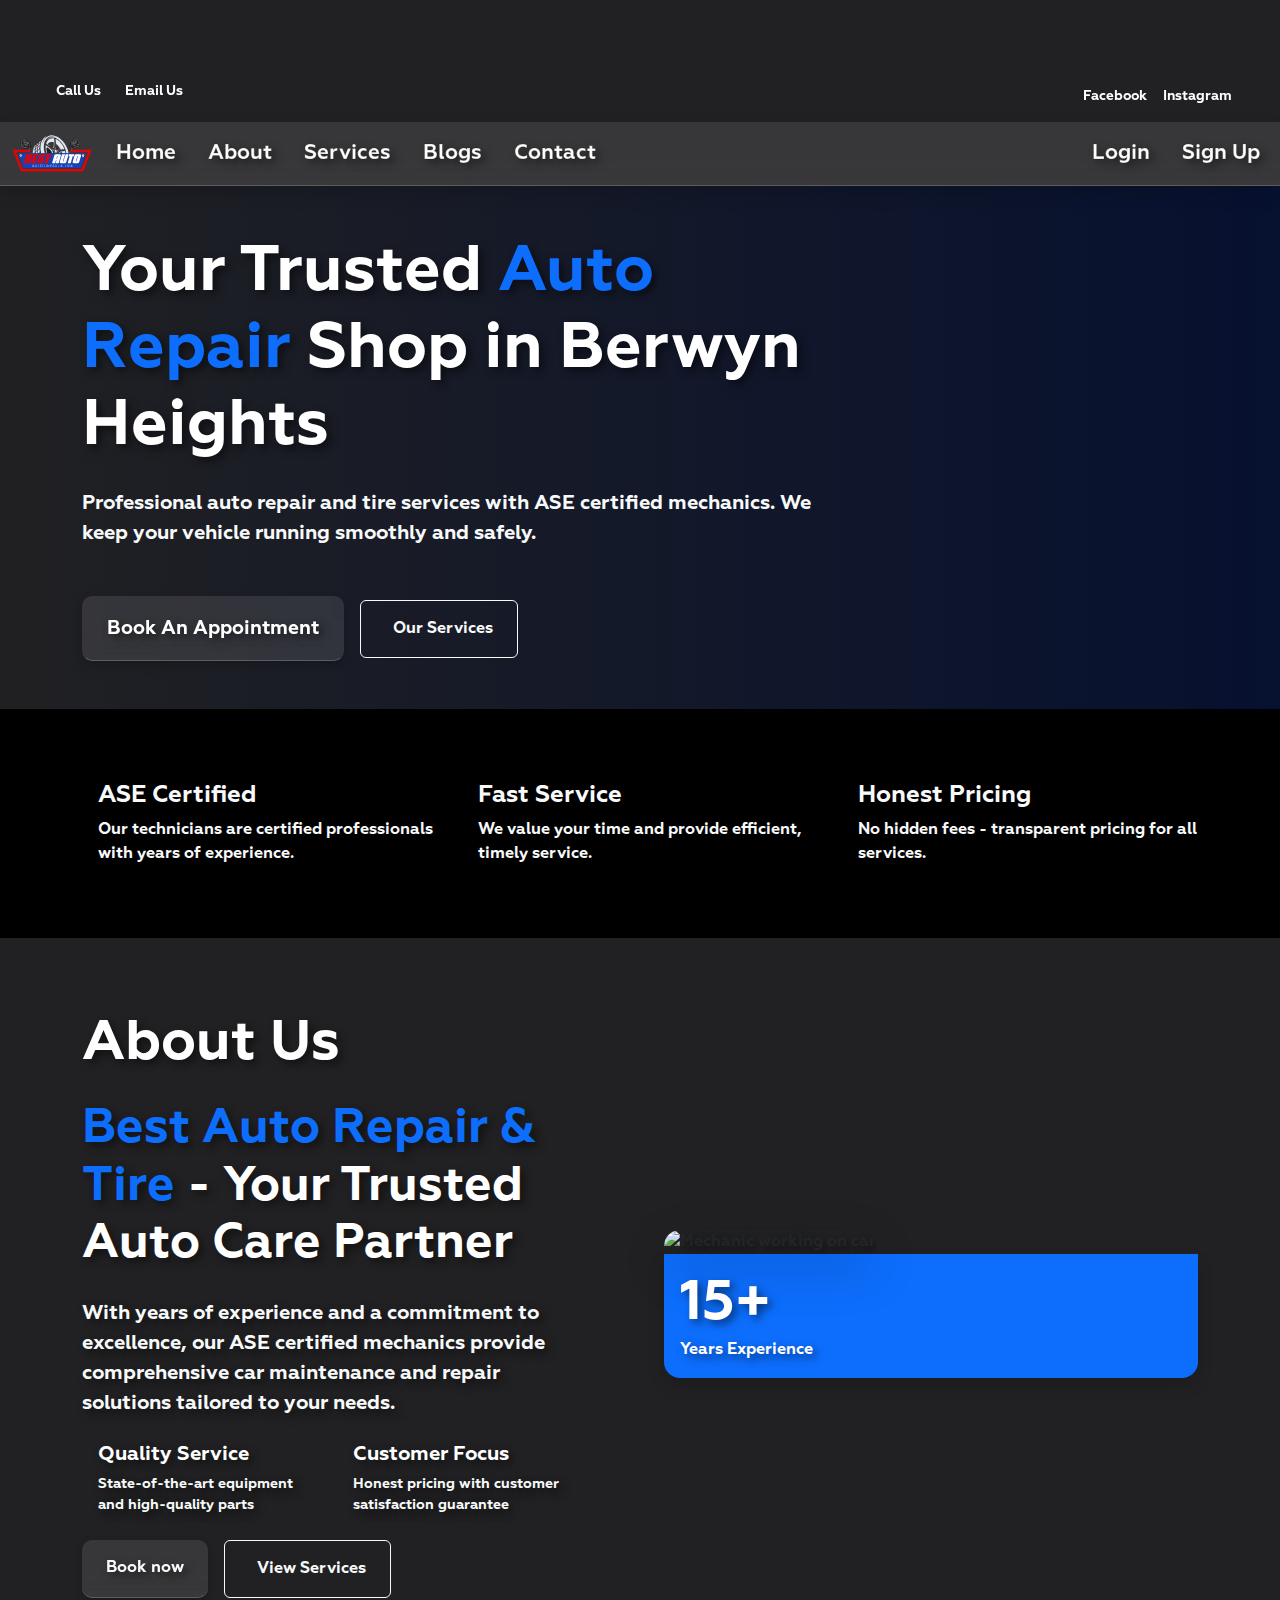
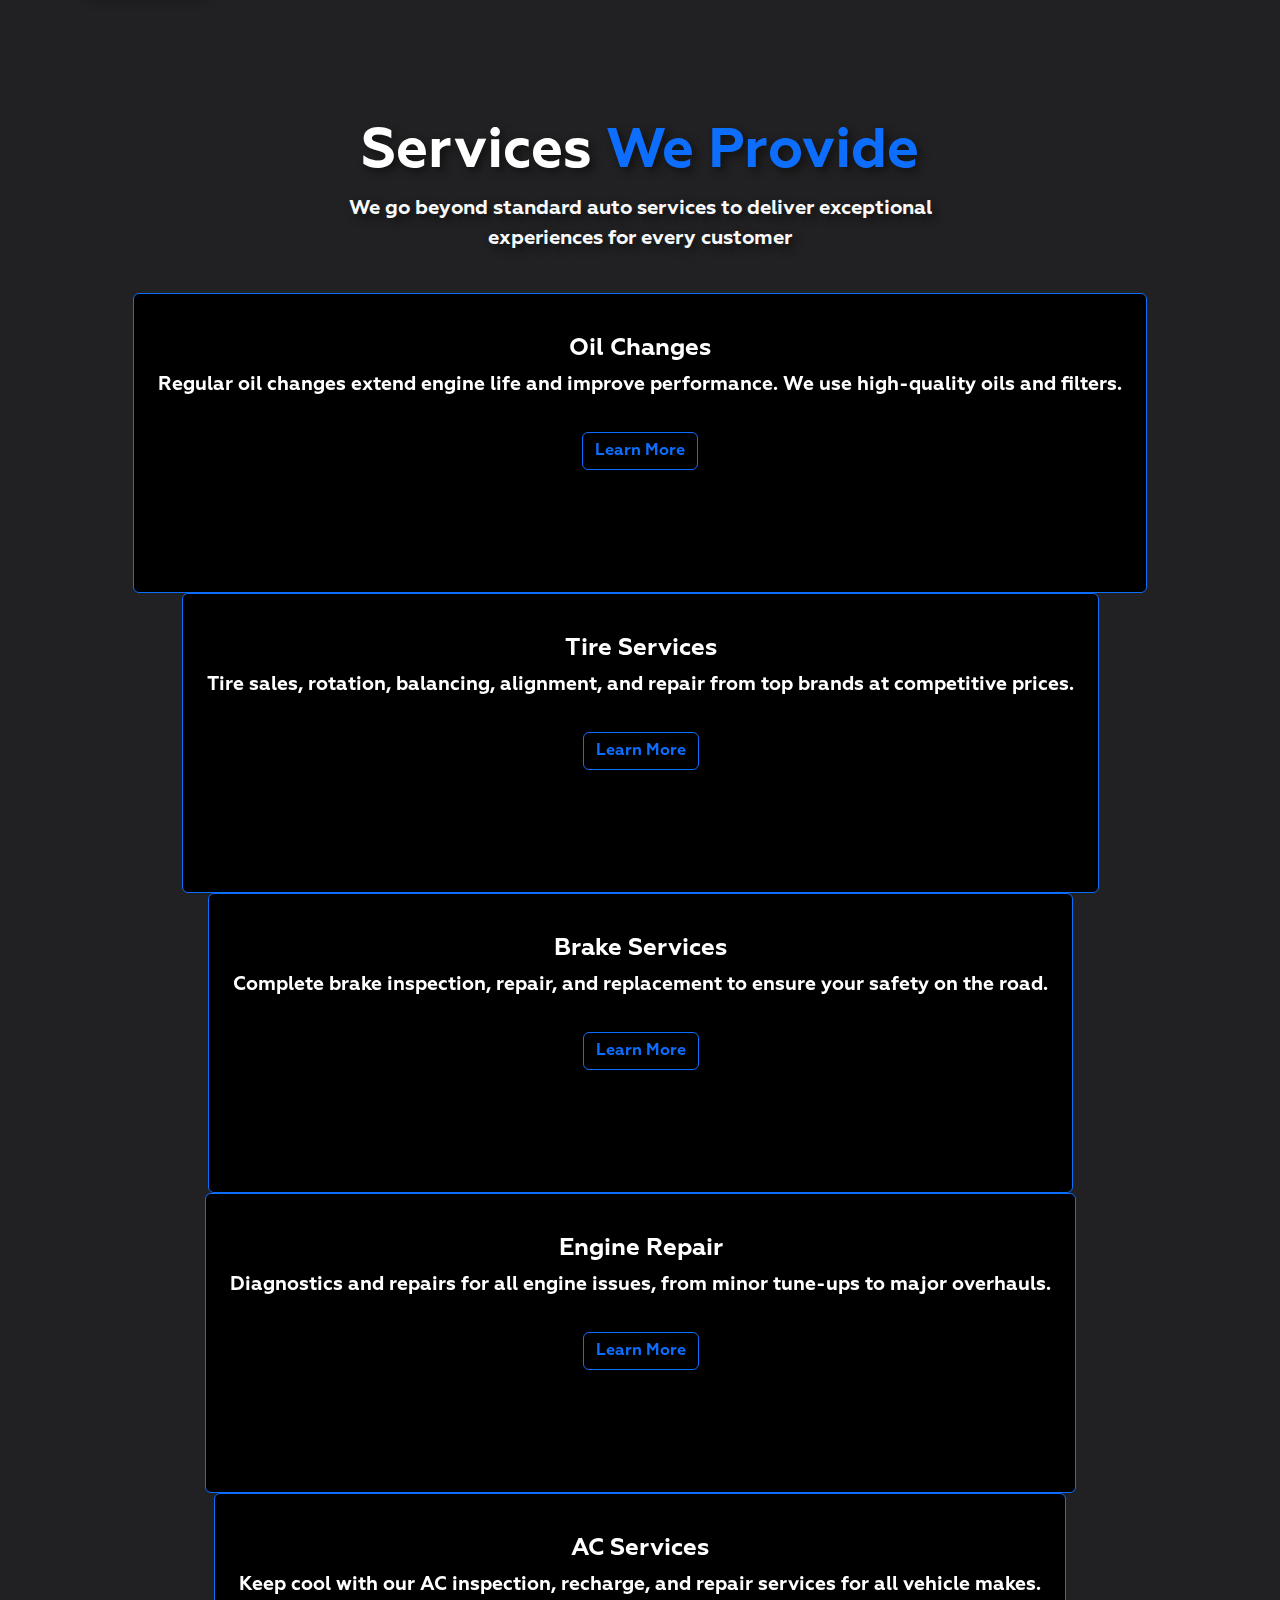
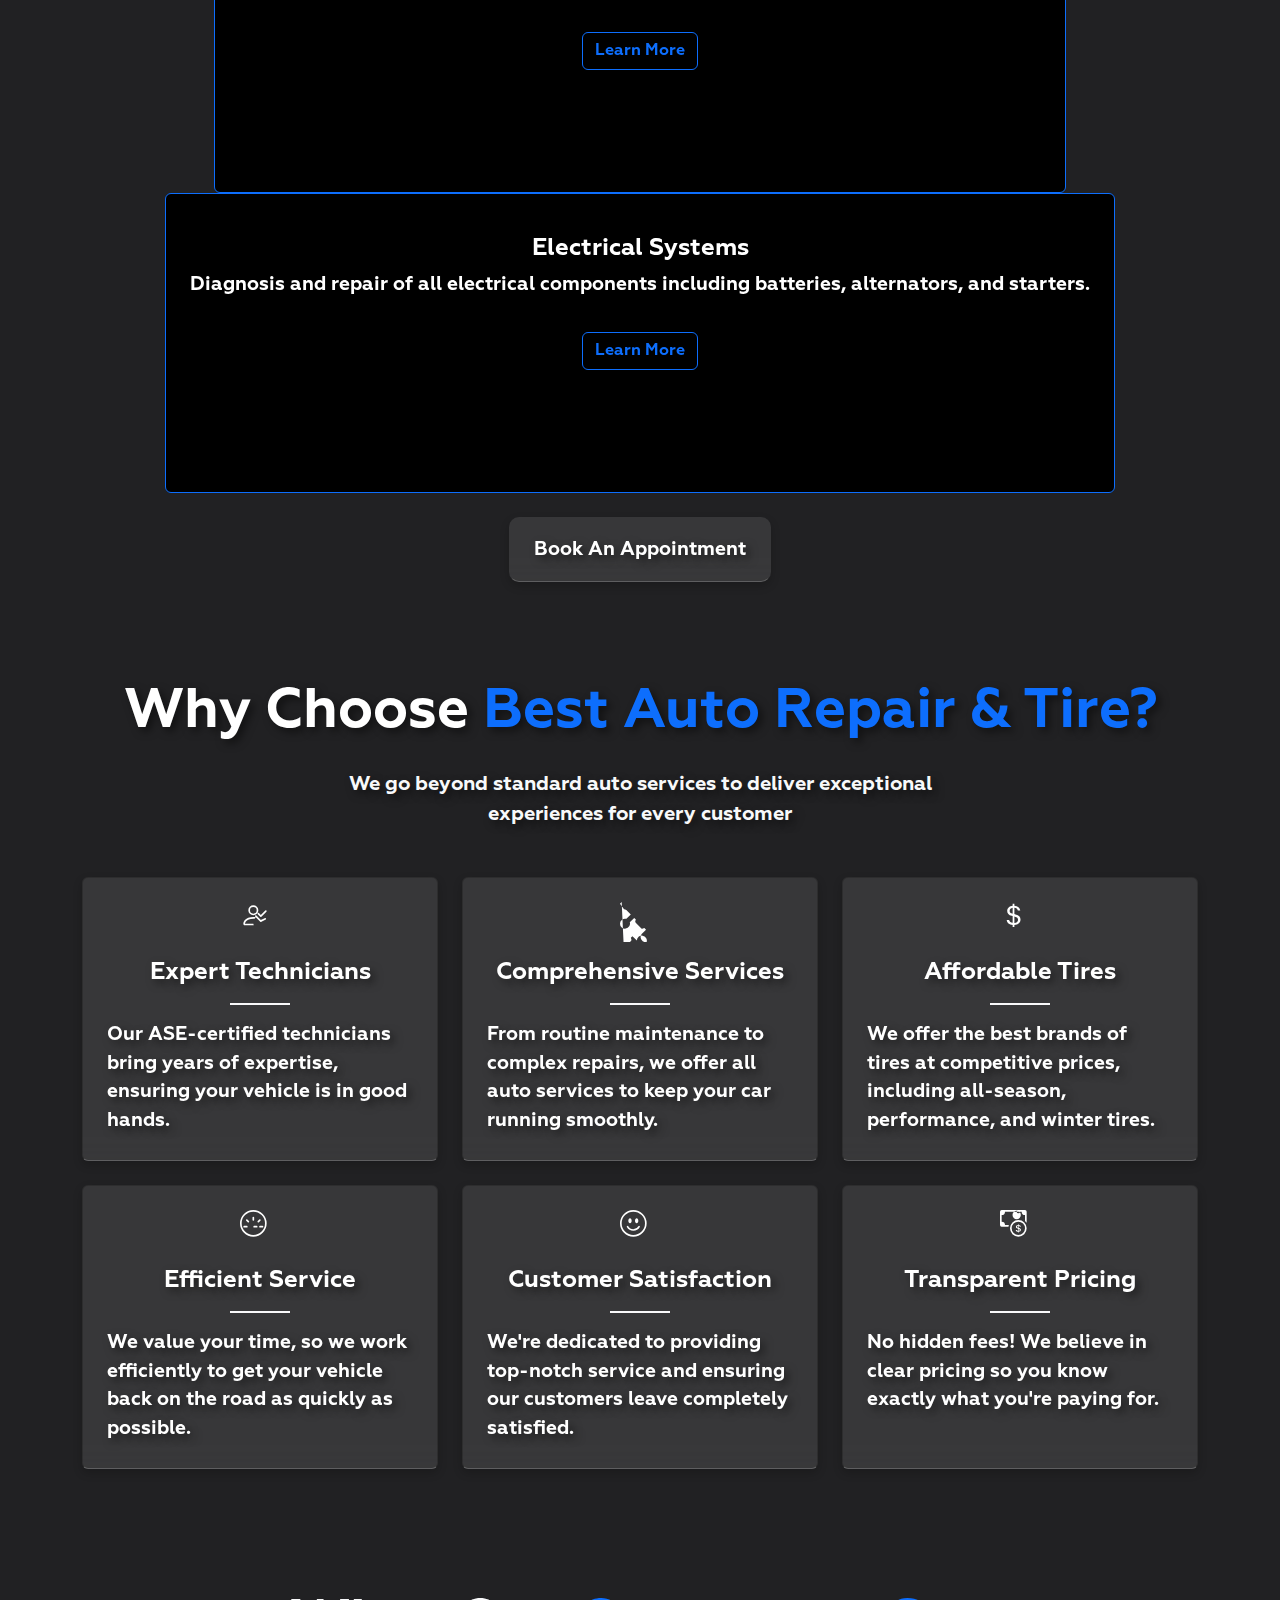
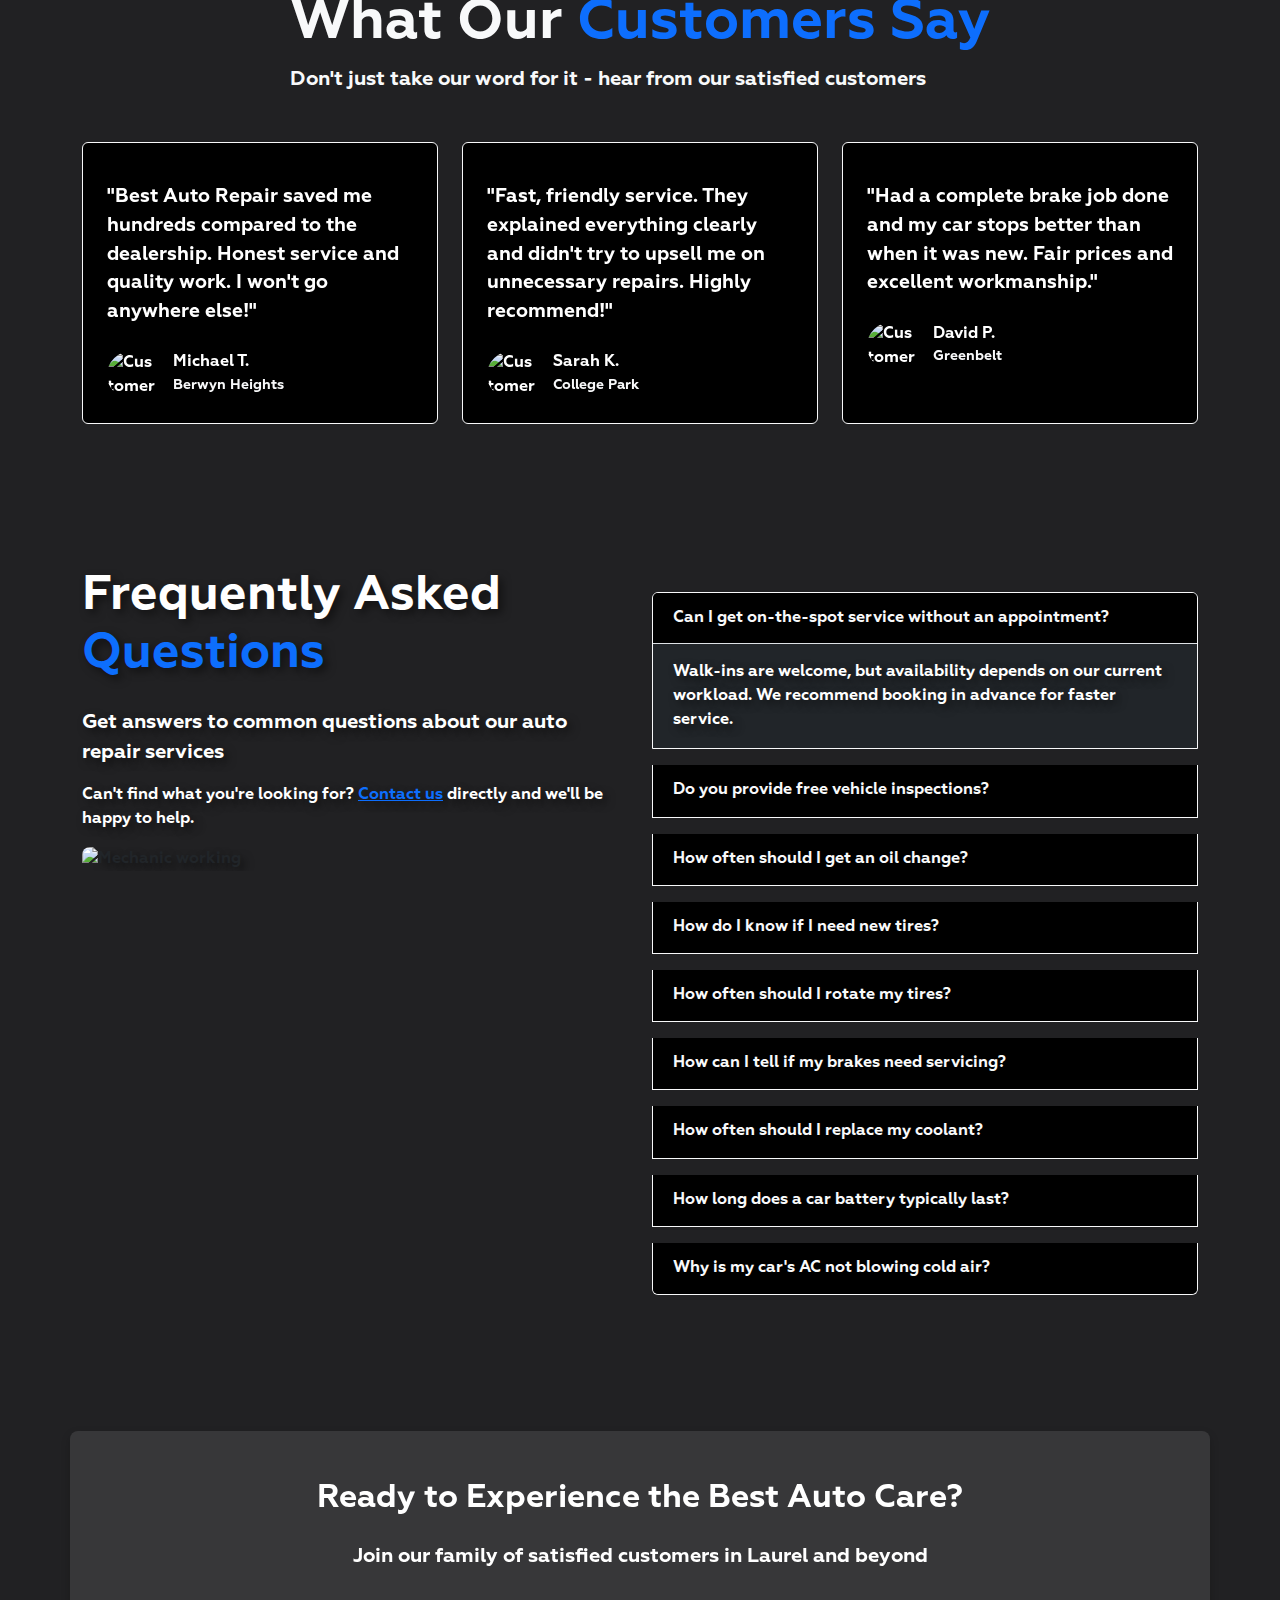
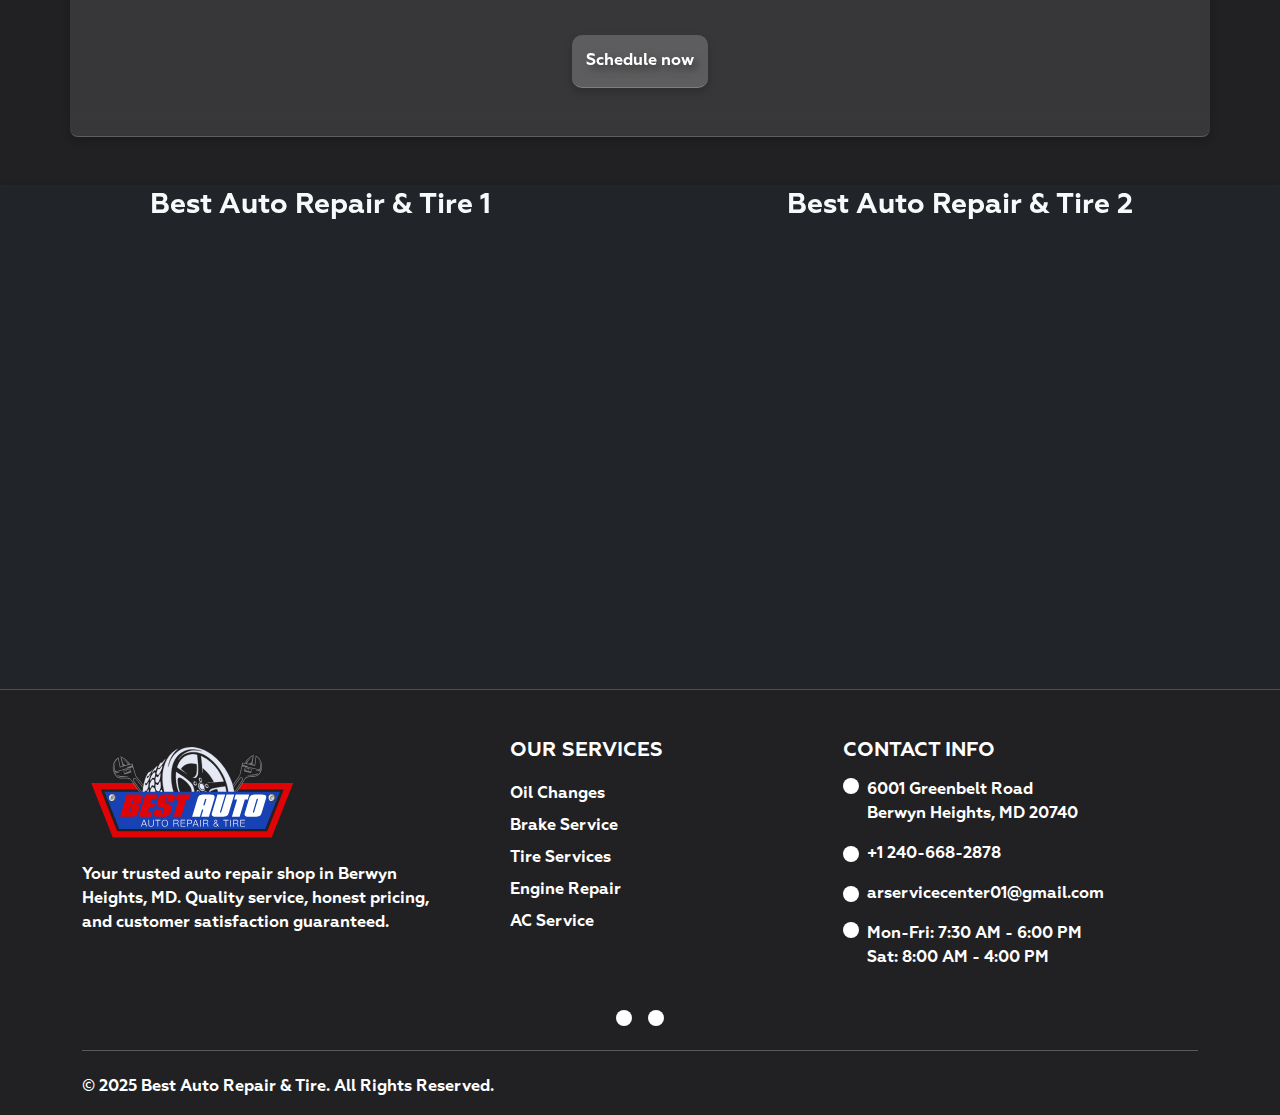
==== index.html @ c554e858 "minor changes" ====
<!DOCTYPE html>
<html lang="en">
  <head>
    <title>Home</title>
    <meta charset="utf-8" />
    <meta
      name="viewport"
      content="width=device-width, initial-scale=1, shrink-to-fit=no"
    />

    <link rel="stylesheet" href="https://use.typekit.net/fen5fmu.css" />

    <link rel="stylesheet" href="./assets/css/main.css" />
    <link
      href="https://cdn.jsdelivr.net/npm/bootstrap@5.3.2/dist/css/bootstrap.min.css"
      rel="stylesheet"
    />
    <link
      rel="stylesheet"
      href="https://unicons.iconscout.com/release/v4.0.8/css/line.css"
    />

    <script
      src="https://unpkg.com/@dotlottie/player-component@2.7.12/dist/dotlottie-player.mjs"
      type="module"
    ></script>
    <script src="https://unpkg.com/split-type"></script>
  </head>

  <body>
    <div class="container-fluid px-3 px-md-5 py-2 py-lg-3">
      <div class="row">
        <!-- Contact Icons Column -->
        <div class="col">
          <div class="d-flex flex-wrap gap-2 gap-md-3">
            <!-- Phone -->
            <a href="tel:+12406682878" class="icon-link" aria-label="Call us">
              <div class="icon-container">
                <lottie-player
                  src="./assets/lotties/Phone.json"
                  background="transparent"
                  speed="1"
                  style="width: 60px; height: 60px"
                  loop
                  autoplay
                ></lottie-player>
                <span class="icon-label d-none d-md-inline">Call Us</span>
              </div>
            </a>

            <!-- Email -->
            <a
              href="mailto:arservicecenter01@gmail.com"
              class="icon-link"
              aria-label="Email us"
            >
              <div class="icon-container">
                <lottie-player
                  src="./assets/lotties/Mail.json"
                  background="transparent"
                  speed="1"
                  style="width: 60px; height: 60px"
                  loop
                  autoplay
                ></lottie-player>
                <span class="icon-label d-none d-md-inline">Email Us</span>
              </div>
            </a>
          </div>
        </div>
        <div class="col">
          <div
            class="d-flex justify-content-end align-items-center flex-wrap gap-2 gap-md-3"
          >
            <!-- Facebook -->
            <a
              href="https://www.facebook.com/bestautorepairandtires/"
              target="_blank"
              class="icon-link"
              aria-label="Facebook"
            >
              <div class="icon-container">
                <lottie-player
                  src="./assets/lotties/Facebook.json"
                  background="transparent"
                  speed="1"
                  style="width: 65px; height: 65px"
                  loop
                  autoplay
                ></lottie-player>
                <span class="icon-label d-none d-md-inline">Facebook</span>
              </div>
            </a>

            <!-- Instagram -->
            <a
              href="https://www.instagram.com/bestautorepairs/"
              target="_blank"
              class="icon-link"
              aria-label="Instagram"
            >
              <div class="icon-container">
                <lottie-player
                  src="./assets/lotties/Instagram.json"
                  background="transparent"
                  speed="1"
                  style="width: 65px; height: 65px"
                  loop
                  autoplay
                ></lottie-player>
                <span class="icon-label d-none d-md-inline">Instagram</span>
              </div>
            </a>
          </div>
        </div>
      </div>
    </div>
    <header>
      <nav class="navbar glassmorphism navbar-expand-lg shadow">
        <div class="container-fluid">
          <a class="navbar-brand" href="./index.html"
            ><img
              src="./assets/images/Logo.svg"
              class="rounded-2 logo"
              width="80"
              height="10%"
              alt=""
          /></a>
          <button
            class="navbar-toggler"
            type="button"
            data-bs-toggle="collapse"
            data-bs-target="#navbarNav"
            aria-controls="navbarNav"
            aria-expanded="false"
            aria-label="Toggle navigation"
          >
            <svg
              xmlns="http://www.w3.org/2000/svg"
              width="24"
              height="24"
              viewBox="0 0 24 24"
              fill="none"
              stroke="#ffffff"
              stroke-width="2"
              stroke-linecap="round"
              stroke-linejoin="round"
              class="lucide lucide-align-justify"
            >
              <path d="M3 12h18" />
              <path d="M3 18h18" />
              <path d="M3 6h18" />
            </svg>
          </button>

          <div class="collapse navbar-collapse" id="navbarNav">
            <ul
              class="navbar-nav gap-3 mt-1 mt-lg-0 w-100 d-flex align-items-lg-center justify-content-lg-center"
            >
              <li class="nav-item">
                <a
                  class="nav-link active"
                  aria-current="page"
                  href="./index.html"
                  >Home</a
                >
              </li>
              <li class="nav-item">
                <a class="nav-link" href="./About.htm">About</a>
              </li>
              <li class="nav-item">
                <a class="nav-link" href="#">Services</a>
              </li>
              <li class="nav-item">
                <a class="nav-link" href="#">Blogs</a>
              </li>
              <li class="nav-item">
                <a class="nav-link" href="./contact.html">Contact</a>
              </li>
              <li class="nav-item ms-lg-auto">
                <a class="nav-link" href="./contact.html">Login</a>
              </li>
              <li class="nav-item">
                <a class="nav-link" href="./contact.html">Sign Up</a>
              </li>
            </ul>
          </div>
        </div>
      </nav>
    </header>

    <div class="home-page">
      <!-- Hero Section -->

      <section class="hero-section position-relative overflow-hidden h-auto">
        <div class="hero-overlay"></div>
        <div class="container position-relative z-index-1">
          <div class="row min-vh-80 align-items-center py-5">
            <div class="col-lg-8 text-center text-lg-start" id="hero-text">
              <h1 class="display-3 fw-bold text-white mb-4" id="title">
                Your Trusted <span class="text-primary">Auto Repair</span> Shop
                in Berwyn Heights
              </h1>
              <p class="lead text-light mb-5" id="sub-title">
                Professional auto repair and tire services with ASE certified
                mechanics. We keep your vehicle running smoothly and safely.
              </p>
              <div class="d-flex flex-column flex-md-row align-items-md-center gap-3 mt-4 justify-content-start">
                <!-- Book Appointment Button -->
                <button
                  class="btn button glassmorphism px-4 py-3 fw-semibold text-white d-flex align-items-center gap-2"
                  id="hero-button"
                >
                  <span>
                    Book An Appointment
                    <i class="uil uil-arrow-right text-white fs-5"></i>
                  </span>
                </button>
              
                <!-- Our Services Button -->
                <a
                  href="#services"
                  class="btn btn-outline-light fw-semibold px-4 py-3 d-flex align-items-center gap-2"
                  id="service-btn"
                  style="white-space: nowrap;"
                >
                <i class="uil uil-wrench"></i>
                  Our Services
                </a>
              </div>
            </div>
          </div>
        </div>
      </section>
      <!-- Features Section -->
      <section class="py-5 bg-black text-light">
        <div class="container py-4">
          <div class="row g-4">
            <div class="col-md-4">
              <div class="d-flex">
                <div class="me-3 text-primary">
                  <i class="uil uil-shield-check fs-1"></i>
                </div>
                <div>
                  <h4>ASE Certified</h4>
                  <p class="mb-0">
                    Our technicians are certified professionals with years of
                    experience.
                  </p>
                </div>
              </div>
            </div>
            <div class="col-md-4">
              <div class="d-flex">
                <div class="me-3 text-primary">
                  <i class="uil uil-clock fs-1"></i>
                </div>
                <div>
                  <h4>Fast Service</h4>
                  <p class="mb-0">
                    We value your time and provide efficient, timely service.
                  </p>
                </div>
              </div>
            </div>
            <div class="col-md-4">
              <div class="d-flex">
                <div class="me-3 text-primary">
                  <i class="uil uil-money-bill fs-1"></i>
                </div>
                <div>
                  <h4>Honest Pricing</h4>
                  <p class="mb-0">
                    No hidden fees - transparent pricing for all services.
                  </p>
                </div>
              </div>
            </div>
          </div>
        </div>
      </section>

      <!-- About Section -->
      <section class="py-5" id="about-section">
        <div class="container py-4">
          <div class="row align-items-center g-5">
            <div class="col-lg-6">
              <div class="pe-lg-5">
                <h2
                  class="display-4 fw-bold text-white mb-4 mb-2"
                  id="about-heading"
                >
                  About Us
                </h2>
                <h2 class="display-5 fw-bold text-white mb-4">
                  <span class="text-primary" id="title"
                    >Best Auto Repair & Tire</span
                  >
                  - Your Trusted Auto Care Partner
                </h2>
                <p class="lead text-light mb-4">
                  With years of experience and a commitment to excellence, our
                  ASE certified mechanics provide comprehensive car maintenance
                  and repair solutions tailored to your needs.
                </p>
                <div class="row g-4 mb-4">
                  <div class="col-sm-6">
                    <div class="d-flex align-items-start">
                      <i
                        class="bi bi-check-circle-fill text-primary me-3 mt-1"
                      ></i>
                      <div>
                        <h3 class="h5 text-white">Quality Service</h3>
                        <p class="text-light mb-0 small">
                          State-of-the-art equipment and high-quality parts
                        </p>
                      </div>
                    </div>
                  </div>
                  <div class="col-sm-6">
                    <div class="d-flex align-items-start">
                      <i
                        class="bi bi-check-circle-fill text-primary me-3 mt-1"
                      ></i>
                      <div>
                        <h3 class="h5 text-white">Customer Focus</h3>
                        <p class="text-light mb-0 small">
                          Honest pricing with customer satisfaction guarantee
                        </p>
                      </div>
                    </div>
                  </div>
                </div>
                <div class="d-flex flex-wrap gap-3">
                  <button href="#" class="button text-light px-4 glassmorphism">
                    <span>Book now</span>
                  </button>
                  <a href="#services-section">
                    <button class="btn btn-outline-light px-4 py-3">
                      <i class="bi bi-play-circle me-2"></i> View Services
                    </button>
                  </a>
                </div>
              </div>
            </div>
            <div class="col-lg-6">
              <div class="position-relative">
                <img
                  src="https://reliable-auto.com/wp-content/uploads/2020/11/mechanic-checking-car-1.jpg"
                  alt="Mechanic working on car"
                  class="img-fluid rounded-top-4 shadow-lg"
                />
                <div
                  class="about-experience bg-primary text-white rounded-bottom-4 p-3 shadow"
                >
                  <h3 class="display-4 fw-bold mb-0">15+</h3>
                  <p class="mb-0">Years Experience</p>
                </div>
              </div>
            </div>
          </div>
        </div>
      </section>

      <!-- Services Section -->
      <section class="py-5" id="services-section">
        <h1
          class="display-4 fw-bold text-white text-center text-shadow"
          id="service-heading"
        >
          Services <span class="text-primary">We Provide</span>
        </h1>
        <p class="lead text-light mx-auto text-center" style="max-width: 700px">
          We go beyond standard auto services to deliver exceptional experiences
          for every customer
        </p>
        <swiper-container
          class="MySwiper my-5 pt-3 mx-2"
          space-between="10"
          autoplay='{"delay": 3000, "disableOnInteraction": false}'
          mousewheel="true"
          navigation="false"
          keyboard="true"
          loop="true"
          breakpoints='{
          "0": { "slidesPerView": 1 },
          "640": { "slidesPerView": 2 },
          "768": { "slidesPerView": 2 },
          "1024": { "slidesPerView": 4 }
        }'
        >
          <swiper-slide
            ><div class="card h-100 border-primary bg-black">
              <div class="card-body p-4 text-center">
                <div class="icon-wrapper mb-3">
                  <i class="uil uil-tear text-primary fs-1"></i>
                </div>
                <h4 class="card-title fw-bold">Oil Changes</h4>
                <p class="card-text text-start">
                  Regular oil changes extend engine life and improve
                  performance. We use high-quality oils and filters.
                </p>
                <a href="#" class="btn btn-outline-primary mt-3">Learn More</a>
              </div>
            </div></swiper-slide
          >
          <swiper-slide
            ><div class="card h-100 border-primary bg-black">
              <div class="card-body p-4 text-center">
                <div class="icon-wrapper mb-3">
                  <i class="uil uil-car-sideview text-primary fs-1"></i>
                </div>
                <h4 class="card-title fw-bold">Tire Services</h4>
                <p class="card-text text-start">
                  Tire sales, rotation, balancing, alignment, and repair from
                  top brands at competitive prices.
                </p>
                <a href="#" class="btn btn-outline-primary mt-3">Learn More</a>
              </div>
            </div></swiper-slide
          >
          <swiper-slide
            ><div class="card h-100 border-primary bg-black">
              <div class="card-body p-4 text-center">
                <div class="icon-wrapper mb-3">
                  <i class="uil uil-shield-check text-primary fs-1"></i>
                </div>
                <h4 class="card-title fw-bold">Brake Services</h4>
                <p class="card-text text-start">
                  Complete brake inspection, repair, and replacement to ensure
                  your safety on the road.
                </p>
                <a href="#" class="btn btn-outline-primary mt-3">Learn More</a>
              </div>
            </div></swiper-slide
          >
          <swiper-slide
            ><div class="card h-100 border-primary bg-black">
              <div class="card-body p-4 text-center">
                <div class="icon-wrapper mb-3">
                  <i class="uil uil-setting text-primary fs-1"></i>
                </div>
                <h4 class="card-title fw-bold">Engine Repair</h4>
                <p class="card-text text-start">
                  Diagnostics and repairs for all engine issues, from minor
                  tune-ups to major overhauls.
                </p>
                <a href="#" class="btn btn-outline-primary mt-3">Learn More</a>
              </div>
            </div></swiper-slide
          >
          <swiper-slide>
            <div class="card h-100 border-primary bg-black">
              <div class="card-body p-4 text-center">
                <div class="icon-wrapper mb-3">
                  <i class="uil uil-snowflake text-primary fs-1"></i>
                </div>
                <h4 class="card-title fw-bold">AC Services</h4>
                <p class="card-text text-start">
                  Keep cool with our AC inspection, recharge, and repair
                  services for all vehicle makes.
                </p>
                <a href="#" class="btn btn-outline-primary mt-3">Learn More</a>
              </div>
            </div></swiper-slide
          >
          <swiper-slide
            ><div class="card h-100 border-primary bg-black">
              <div class="card-body p-4 text-center">
                <div class="icon-wrapper mb-3">
                  <i class="uil uil-bolt text-primary fs-1"></i>
                </div>
                <h4 class="card-title fw-bold">Electrical Systems</h4>
                <p class="card-text text-start">
                  Diagnosis and repair of all electrical components including
                  batteries, alternators, and starters.
                </p>
                <a href="#" class="btn btn-outline-primary mt-3">Learn More</a>
              </div>
            </div></swiper-slide
          >
        </swiper-container>
        <div class="d-flex justify-content-center">
          <button
                  class="btn button glassmorphism px-4 py-3 fw-semibold text-white d-flex align-items-center gap-2"
                  id="hero-button"
                >
                  <span>
                    Book An Appointment
                    <i class="uil uil-arrow-right text-white fs-5"></i>
                  </span>
                </button>
        </div>
      </section>

      <!-- Why Us Section -->
      <section id="why-us">
        <div class="container pt-5 pb-lg-5 pb-4">
          <div class="text-center mb-5">
            <h1 class="display-4 fw-bold text-white mb-4" id="why-us-heading">
              Why Choose
              <span class="text-primary">Best Auto Repair & Tire?</span>
            </h1>
            <p
              class="lead text-light mx-auto text-center"
              style="max-width: 700px"
            >
              We go beyond standard auto services to deliver exceptional
              experiences for every customer
            </p>
          </div>

          <!-- Cards -->
          <div class="row gy-4 gx-4 justify-content-center">
            <div class="col-md-6 col-lg-4">
              <div class="card why-cards glassmorphism h-100">
                <div class="card-body p-4">
                  <div class="icon-wrapper mb-3 text-center">
                    <svg
                      xmlns="http://www.w3.org/2000/svg"
                      width="40"
                      height="40"
                      fill="white"
                      viewBox="0 0 24 24"
                      class="bi bi-person-gear"
                    >
                      <path
                        d="M11 5a3 3 0 1 1-6 0 3 3 0 0 1 6 0M8 7a2 2 0 1 0 0-4 2 2 0 0 0 0 4m.256 7a4.5 4.5 0 0 1-.229-1.004H3c.001-.246.154-.986.832-1.664C4.484 10.68 5.711 10 8 10c.26 0 .507.009.74.025.226-.341.496-.65.804-.918C9.077 9.038 8.564 9 8 9c-5 0-6 3-6 4s1 1 1 1z"
                      />
                      <path
                        d="M15.854 5.146a.5.5 0 0 1 0 .708l-3 3a.5.5 0 0 1-.708 0l-1.5-1.5a.5.5 0 0 1 .708-.708L12.5 7.793l2.646-2.647a.5.5 0 0 1 .708 0m-.354 5.354a.5.5 0 0 0-.708-.708L12.5 10.793l-2.646-2.647a.5.5 0 0 0-.708.708l3 3a.5.5 0 0 0 .708 0z"
                      />
                    </svg>
                  </div>
                  <h4 class="card-title fw-bold text-center">Expert Technicians</h4>
                  <div
                    class="divider bg-light mx-auto my-3"
                    style="height: 2px; width: 60px"
                  ></div>
                  <p class="card-text">
                    Our ASE-certified technicians bring years of expertise,
                    ensuring your vehicle is in good hands.
                  </p>
                </div>
              </div>
            </div>

            <div class="col-md-6 col-lg-4">
              <div class="card why-cards glassmorphism h-100">
                <div class="card-body p-4">
                  <div class="icon-wrapper mb-3 text-center">
                    <svg
                      xmlns="http://www.w3.org/2000/svg"
                      width="40"
                      height="40"
                      fill="white"
                      viewBox="0 0 24 24"
                      class="bi bi-tools"
                    >
                      <path
                        d="M1 0 0 1l2.2 3.081a1 1 0 0 0 .815.419h.07a1 1 0 0 1 .708.293l2.675 2.675-2.617 2.654A3.003 3.003 0 0 0 0 13a3 3 0 1 0 5.878-.851l2.654-2.617.968.968-.305.914a1 1 0 0 0 .242 1.023l3.27 3.27a1 1 0 0 0 1.023.242l.914-.305.968.968-2.617 2.654A3.003 3.003 0 0 0 16 24a3 3 0 1 0-5.878-.851l-2.654-2.617-.968.968.305.914a1 1 0 0 1-.242 1.023l-3.27 3.27a1 1 0 0 1-1.023.242l-.914-.305-.968.968 2.617 2.654A3.003 3.003 0 0 0 0 37a3 3 0 1 0 5.878-.851l2.654-2.617.968.968-.306.914a1 1 0 0 0 .242 1.023l3.27 3.27a1 1 0 0 0 1.023.242l.915-.305.967.967-2.617 2.654A3.003 3.003 0 0 0 16 48a3 3 0 1 0-5.878-.851l-2.654-2.617-.968.968.305.914a1 1 0 0 1-.242 1.023l-3.27 3.27a1 1 0 0 1-1.023.242l-.914-.305-.968.968L5.5 55.5 8 58l9-9-7-7-9 9 2.5 2.5z"
                      />
                    </svg>
                  </div>
                  <h4 class="card-title fw-bold text-center">Comprehensive Services</h4>
                  <div
                    class="divider bg-light mx-auto my-3"
                    style="height: 2px; width: 60px"
                  ></div>
                  <p class="card-text">
                    From routine maintenance to complex repairs, we offer all
                    auto services to keep your car running smoothly.
                  </p>
                </div>
              </div>
            </div>

            <div class="col-md-6 col-lg-4">
              <div class="card why-cards glassmorphism h-100">
                <div class="card-body p-4">
                  <div class="icon-wrapper mb-3 text-center">
                    <svg
                      xmlns="http://www.w3.org/2000/svg"
                      width="40"
                      height="40"
                      fill="white"
                      viewBox="0 0 24 24"
                      class="bi bi-currency-dollar"
                    >
                      <path
                        d="M4 10.781c.148 1.667 1.513 2.85 3.591 3.003V15h1.043v-1.216c2.27-.179 3.678-1.438 3.678-3.3 0-1.59-.947-2.51-2.956-3.028l-.722-.187V3.467c1.122.11 1.879.714 2.07 1.616h1.47c-.166-1.6-1.54-2.748-3.54-2.875V1H7.591v1.233c-1.939.23-3.27 1.472-3.27 3.156 0 1.454.966 2.483 2.661 2.917l.61.162v4.031c-1.149-.17-1.94-.8-2.131-1.718zm3.391-3.836c-1.043-.263-1.6-.825-1.6-1.616 0-.944.704-1.641 1.8-1.828v3.495l-.2-.05zm1.591 1.872c1.287.323 1.852.859 1.852 1.769 0 1.097-.826 1.828-2.2 1.939V8.73z"
                      />
                    </svg>
                  </div>
                  <h4 class="card-title fw-bold text-center">Affordable Tires</h4>
                  <div
                    class="divider bg-light mx-auto my-3"
                    style="height: 2px; width: 60px"
                  ></div>
                  <p class="card-text">
                    We offer the best brands of tires at competitive prices,
                    including all-season, performance, and winter tires.
                  </p>
                </div>
              </div>
            </div>

            <div class="col-md-6 col-lg-4">
              <div class="card why-cards glassmorphism h-100">
                <div class="card-body p-4">
                  <div class="icon-wrapper mb-3 text-center">
                    <svg
                      xmlns="http://www.w3.org/2000/svg"
                      width="40"
                      height="40"
                      fill="white"
                      viewBox="0 0 24 24"
                      class="bi bi-speedometer2"
                    >
                      <path
                        d="M8 4a.5.5 0 0 1 .5.5V6a.5.5 0 0 1-1 0V4.5A.5.5 0 0 1 8 4M3.732 5.732a.5.5 0 0 1 .707 0l.915.914a.5.5 0 1 1-.708.708l-.914-.915a.5.5 0 0 1 0-.707M2 10a.5.5 0 0 1 .5-.5h1.586a.5.5 0 0 1 0 1H2.5A.5.5 0 0 1 2 10m9.5 0a.5.5 0 0 1 .5-.5h1.5a.5.5 0 0 1 0 1H12a.5.5 0 0 1-.5-.5m.754-4.246a.5.5 0 0 1 0 .708l-.915.915a.5.5 0 0 1-.708-.708l.915-.915a.5.5 0 0 1 .708 0M8 10a.5.5 0 0 1 .5-.5h1.5a.5.5 0 0 1 0 1H8.5A.5.5 0 0 1 8 10"
                      />
                      <path
                        d="M8 0a8 8 0 1 1 0 16A8 8 0 0 1 8 0M1 8a7 7 0 1 0 14 0A7 7 0 0 0 1 8"
                      />
                    </svg>
                  </div>
                  <h4 class="card-title fw-bold text-center">Efficient Service</h4>
                  <div
                    class="divider bg-light mx-auto my-3"
                    style="height: 2px; width: 60px"
                  ></div>
                  <p class="card-text">
                    We value your time, so we work efficiently to get your
                    vehicle back on the road as quickly as possible.
                  </p>
                </div>
              </div>
            </div>

            <div class="col-md-6 col-lg-4">
              <div class="card why-cards glassmorphism h-100">
                <div class="card-body p-4">
                  <div class="icon-wrapper mb-3 text-center">
                    <svg
                      xmlns="http://www.w3.org/2000/svg"
                      width="40"
                      height="40"
                      fill="white"
                      viewBox="0 0 24 24"
                      class="bi bi-emoji-smile"
                    >
                      <path
                        d="M8 15A7 7 0 1 1 8 1a7 7 0 0 1 0 14m0 1A8 8 0 1 0 8 0a8 8 0 0 0 0 16"
                      />
                      <path
                        d="M4.285 9.567a.5.5 0 0 1 .683.183A3.5 3.5 0 0 0 8 11.5a3.5 3.5 0 0 0 3.032-1.75.5.5 0 1 1 .866.5A4.5 4.5 0 0 1 8 12.5a4.5 4.5 0 0 1-3.898-2.25.5.5 0 0 1 .183-.683M7 6.5C7 7.328 6.552 8 6 8s-1-.672-1-1.5S5.448 5 6 5s1 .672 1 1.5m4 0c0 .828-.448 1.5-1 1.5s-1-.672-1-1.5S9.448 5 10 5s1 .672 1 1.5"
                      />
                    </svg>
                  </div>
                  <h4 class="card-title fw-bold text-center">Customer Satisfaction</h4>
                  <div
                    class="divider bg-light mx-auto my-3"
                    style="height: 2px; width: 60px"
                  ></div>
                  <p class="card-text">
                    We're dedicated to providing top-notch service and ensuring
                    our customers leave completely satisfied.
                  </p>
                </div>
              </div>
            </div>

            <div class="col-md-6 col-lg-4">
              <div class="card why-cards glassmorphism h-100">
                <div class="card-body p-4">
                  <div class="icon-wrapper mb-3 text-center">
                    <svg
                      xmlns="http://www.w3.org/2000/svg"
                      width="40"
                      height="40"
                      fill="white"
                      viewBox="0 0 24 24"
                      class="bi bi-cash-coin"
                    >
                      <path
                        fill-rule="evenodd"
                        d="M11 15a4 4 0 1 0 0-8 4 4 0 0 0 0 8m5-4a5 5 0 1 1-10 0 5 5 0 0 1 10 0"
                      />
                      <path
                        d="M9.438 11.944c.047.596.518 1.06 1.363 1.116v.44h.375v-.443c.875-.061 1.386-.529 1.386-1.207 0-.618-.39-.936-1.09-1.1l-.296-.07v-1.2c.376.043.614.248.671.532h.658c-.047-.575-.54-1.024-1.329-1.073V8.5h-.375v.45c-.747.073-1.255.522-1.255 1.158 0 .562.378.92 1.007 1.066l.248.061v1.272c-.384-.058-.639-.27-.696-.563h-.668zm1.36-1.354c-.369-.085-.569-.26-.569-.522 0-.294.216-.514.572-.578v1.1zm.432.746c.449.104.655.272.655.569 0 .339-.257.571-.709.614v-1.195z"
                      />
                      <path
                        d="M1 0a1 1 0 0 0-1 1v8a1 1 0 0 0 1 1h4.083q.088-.517.258-1H3a2 2 0 0 0-2-2V3a2 2 0 0 0 2-2h10a2 2 0 0 0 2 2v3.528c.38.34.717.728 1 1.154V1a1 1 0 0 0-1-1zm9 1a1 1 0 1 0 2 0 1 1 0 0 0-2 0M7.5 3a2.5 2.5 0 1 1 5 0 2.5 2.5 0 0 1-5 0"
                      />
                    </svg>
                  </div>
                  <h4 class="card-title fw-bold text-center">Transparent Pricing</h4>
                  <div
                    class="divider bg-light mx-auto my-3"
                    style="height: 2px; width: 60px"
                  ></div>
                  <p class="card-text">
                    No hidden fees! We believe in clear pricing so you know
                    exactly what you're paying for.
                  </p>
                </div>
              </div>
            </div>
          </div>
        </div>
      </section>

      <!-- Testimonial -->
    <section class="py-5">
      <div class="container py-4">
        <div class="text-center mb-5">
          <h2 class="display-4 fw-bold text-light">
            What Our <span class="text-primary">Customers Say</span>
          </h2>
          <p class="lead mx-auto text-center text-md-start text-light" style="max-width: 700px">
            Don't just take our word for it - hear from our satisfied customers
          </p>
        </div>

        <div class="row g-4 justify-content-center">
          <div class="col-md-6 col-lg-4">
            <div class="card h-100 bg-black border-light">
              <div class="card-body p-4">
                <div class="mb-3 text-warning">
                  <i class="bi bi-star-fill"></i>
                  <i class="bi bi-star-fill"></i>
                  <i class="bi bi-star-fill"></i>
                  <i class="bi bi-star-fill"></i>
                  <i class="bi bi-star-fill"></i>
                </div>
                <p class="card-text">
                  "Best Auto Repair saved me hundreds compared to the
                  dealership. Honest service and quality work. I won't go
                  anywhere else!"
                </p>
                <div class="d-flex align-items-center mt-4">
                  <img
                    src="https://randomuser.me/api/portraits/men/32.jpg"
                    alt="Customer"
                    class="rounded-circle me-3"
                    width="50"
                  />
                  <div>
                    <h6 class="mb-0">Michael T.</h6>
                    <small class="text-light">Berwyn Heights</small>
                  </div>
                </div>
              </div>
            </div>
          </div>

          <div class="col-md-6 col-lg-4">
            <div class="card h-100 bg-black border-light">
              <div class="card-body p-4">
                <div class="mb-3 text-warning">
                  <i class="bi bi-star-fill"></i>
                  <i class="bi bi-star-fill"></i>
                  <i class="bi bi-star-fill"></i>
                  <i class="bi bi-star-fill"></i>
                  <i class="bi bi-star-fill"></i>
                </div>
                <p class="card-text">
                  "Fast, friendly service. They explained everything clearly and
                  didn't try to upsell me on unnecessary repairs. Highly
                  recommend!"
                </p>
                <div class="d-flex align-items-center mt-4">
                  <img
                    src="https://randomuser.me/api/portraits/women/44.jpg"
                    alt="Customer"
                    class="rounded-circle me-3"
                    width="50"
                  />
                  <div>
                    <h6 class="mb-0">Sarah K.</h6>
                    <small class="text-light">College Park</small>
                  </div>
                </div>
              </div>
            </div>
          </div>

          <div class="col-md-6 col-lg-4">
            <div class="card h-100 bg-black border-light">
              <div class="card-body p-4">
                <div class="mb-3 text-warning">
                  <i class="bi bi-star-fill"></i>
                  <i class="bi bi-star-fill"></i>
                  <i class="bi bi-star-fill"></i>
                  <i class="bi bi-star-fill"></i>
                  <i class="bi bi-star-half"></i>
                </div>
                <p class="card-text">
                  "Had a complete brake job done and my car stops better than
                  when it was new. Fair prices and excellent workmanship."
                </p>
                <div class="d-flex align-items-center mt-4">
                  <img
                    src="https://randomuser.me/api/portraits/men/75.jpg"
                    alt="Customer"
                    class="rounded-circle me-3"
                    width="50"
                  />
                  <div>
                    <h6 class="mb-0">David P.</h6>
                    <small class="text-light">Greenbelt</small>
                  </div>
                </div>
              </div>
            </div>
          </div>
        </div>
      </div>
    </section>

    <!-- Faq section -->
    <section class="py-5" id="faq-section">
      <div class="container py-4">
        <div class="row">
          <!-- Left Info Section -->
          <div class="col-lg-6 text-center text-lg-start">
            <h2 class="display-5 fw-bold mb-4 text-white">
              Frequently Asked <span class="text-primary">Questions</span>
            </h2>
            <p class="lead text-white text-center text-lg-start">
              Get answers to common questions about our auto repair services
            </p>
            <p class="text-white text-center text-lg-start">
              Can't find what you're looking for?
              <a href="#" class="text-primary">Contact us</a> directly and
              we'll be happy to help.
            </p>
            <img
              src="https://images.unsplash.com/photo-1549317661-bd32c8ce0db2"
              alt="Mechanic working"
              class="img-fluid rounded-3 d-none d-lg-block"
            />
          </div>

          <!-- Right FAQ Accordion Section -->
          <div class="col-lg-6 mt-lg-4">
            <div class="accordion" id="faqAccordion">
              <!-- Question 1 -->
              <div class="accordion-item bg-dark border-light mb-3">
                <h3 class="accordion-header">
                  <button
                    class="accordion-button bg-black text-light"
                    type="button"
                    data-bs-toggle="collapse"
                    data-bs-target="#faq1"
                  >
                    Can I get on-the-spot service without an appointment?
                  </button>
                </h3>
                <div
                  id="faq1"
                  class="accordion-collapse collapse show"
                  data-bs-parent="#faqAccordion"
                >
                  <div class="accordion-body">
                    Walk-ins are welcome, but availability depends on our
                    current workload. We recommend booking in advance for
                    faster service.
                  </div>
                </div>
              </div>

              <!-- Question 2 -->
              <div class="accordion-item bg-dark border-light mb-3">
                <h3 class="accordion-header">
                  <button
                    class="accordion-button collapsed bg-black text-light"
                    type="button"
                    data-bs-toggle="collapse"
                    data-bs-target="#faq2"
                  >
                    Do you provide free vehicle inspections?
                  </button>
                </h3>
                <div
                  id="faq2"
                  class="accordion-collapse collapse"
                  data-bs-parent="#faqAccordion"
                >
                  <div class="accordion-body">
                    Yes! We offer Maryland State Inspections and diagnostic
                    checks to ensure your vehicle is safe and running
                    properly.
                  </div>
                </div>
              </div>

              <!-- Question 3 -->
              <div class="accordion-item bg-dark border-light mb-3">
                <h3 class="accordion-header">
                  <button
                    class="accordion-button collapsed bg-black text-light"
                    type="button"
                    data-bs-toggle="collapse"
                    data-bs-target="#faq3"
                  >
                    How often should I get an oil change?
                  </button>
                </h3>
                <div
                  id="faq3"
                  class="accordion-collapse collapse"
                  data-bs-parent="#faqAccordion"
                >
                  <div class="accordion-body">
                    We recommend regular oil changes every 3,000 to 5,000
                    miles, depending on whether you use regular or full
                    synthetic oil.
                  </div>
                </div>
              </div>

              <!-- Question 4 -->
              <div class="accordion-item bg-dark border-light mb-3">
                <h3 class="accordion-header">
                  <button
                    class="accordion-button collapsed bg-black text-light"
                    type="button"
                    data-bs-toggle="collapse"
                    data-bs-target="#faq4"
                  >
                    How do I know if I need new tires?
                  </button>
                </h3>
                <div
                  id="faq4"
                  class="accordion-collapse collapse"
                  data-bs-parent="#faqAccordion"
                >
                  <div class="accordion-body">
                    If your tread depth is low (less than 2/32"), you
                    experience poor traction, or notice cracks and uneven
                    wear, it's time for new tires.
                  </div>
                </div>
              </div>

              <!-- Question 5 -->
              <div class="accordion-item bg-dark border-light mb-3">
                <h3 class="accordion-header">
                  <button
                    class="accordion-button collapsed bg-black text-light"
                    type="button"
                    data-bs-toggle="collapse"
                    data-bs-target="#faq5"
                  >
                    How often should I rotate my tires?
                  </button>
                </h3>
                <div
                  id="faq5"
                  class="accordion-collapse collapse"
                  data-bs-parent="#faqAccordion"
                >
                  <div class="accordion-body">
                    Tire rotation should be done every 5,000 to 7,000 miles to
                    ensure even wear and extend tire life.
                  </div>
                </div>
              </div>

              <!-- Question 6 -->
              <div class="accordion-item bg-dark border-light mb-3">
                <h3 class="accordion-header">
                  <button
                    class="accordion-button collapsed bg-black text-light"
                    type="button"
                    data-bs-toggle="collapse"
                    data-bs-target="#faq6"
                  >
                    How can I tell if my brakes need servicing?
                  </button>
                </h3>
                <div
                  id="faq6"
                  class="accordion-collapse collapse"
                  data-bs-parent="#faqAccordion"
                >
                  <div class="accordion-body">
                    Signs include squeaking/grinding noises, soft brake pedal,
                    vibration while braking, or increased stopping distance.
                  </div>
                </div>
              </div>

              <!-- Question 7 -->
              <div class="accordion-item bg-dark border-light mb-3">
                <h3 class="accordion-header">
                  <button
                    class="accordion-button collapsed bg-black text-light"
                    type="button"
                    data-bs-toggle="collapse"
                    data-bs-target="#faq7"
                  >
                    How often should I replace my coolant?
                  </button>
                </h3>
                <div
                  id="faq7"
                  class="accordion-collapse collapse"
                  data-bs-parent="#faqAccordion"
                >
                  <div class="accordion-body">
                    Flush and replace engine coolant every 30,000 to 50,000
                    miles to prevent overheating and corrosion.
                  </div>
                </div>
              </div>

              <!-- Question 8 -->
              <div class="accordion-item bg-dark border-light mb-3">
                <h3 class="accordion-header">
                  <button
                    class="accordion-button collapsed bg-black text-light"
                    type="button"
                    data-bs-toggle="collapse"
                    data-bs-target="#faq8"
                  >
                    How long does a car battery typically last?
                  </button>
                </h3>
                <div
                  id="faq8"
                  class="accordion-collapse collapse"
                  data-bs-parent="#faqAccordion"
                >
                  <div class="accordion-body">
                    Most car batteries last 3-5 years. Extreme temperatures
                    and frequent short trips can shorten battery life.
                  </div>
                </div>
              </div>

              <!-- Question 9 -->
              <div class="accordion-item bg-dark border-light mb-3">
                <h3 class="accordion-header">
                  <button
                    class="accordion-button collapsed bg-black text-light"
                    type="button"
                    data-bs-toggle="collapse"
                    data-bs-target="#faq9"
                  >
                    Why is my car's AC not blowing cold air?
                  </button>
                </h3>
                <div
                  id="faq9"
                  class="accordion-collapse collapse"
                  data-bs-parent="#faqAccordion"
                >
                  <div class="accordion-body">
                    This could indicate low refrigerant, a leak, or a failing
                    component. Our technicians can diagnose and repair AC
                    issues quickly.
                  </div>
                </div>
              </div>
            </div>
          </div>
        </div>
      </div>
    </section>

    <!-- CTA Section -->
    <section class="cta-section py-5 text-white" id="cta-section">
      <div class="container py-5 text-center glassmorphism rounded-3">
        <h2 class="fw-bold mb-4">Ready to Experience the Best Auto Care?</h2>
        <p class="lead text-center mb-5">
          Join our family of satisfied customers in Laurel and beyond
        </p>
        <div class="d-flex justify-content-center">
          <button class="button glassmorphism mt-3">
            <span> Schedule now </span>
          </button>
        </div>
      </div>
    </section>
    </div>
    
    <!-- Map Section -->
    <div class="pt-1 glassmorphism bg-dark" id="map-section">
      <div class="container-fluid">
        <div class="row" id="maps-container">
          <!-- Map Column -->
          <div class="col-md">
            <h3 class="text-light text-center">Best Auto Repair & Tire 1</h3>
            <iframe
              style="filter: invert(90%)"
              src="https://www.google.com/maps/embed?pb=!1m18!1m12!1m3!1d6201.559327707445!2d-76.91646551585698!3d38.997524767843075!2m3!1f0!2f0!3f0!3m2!1i1024!2i768!4f13.1!3m3!1m2!1s0x89b7c3ccfed28ec7%3A0x45863190036a0847!2sBest%20Auto%20Repair%20and%20Tire!5e0!3m2!1sen!2sus!4v1742842597353!5m2!1sen!2sus"
              width="100%"
              height="450"
              style="border: 0"
              allowfullscreen=""
              loading="lazy"
              referrerpolicy="no-referrer-when-downgrade"
            ></iframe>
          </div>
          <div class="col-md">
            <h3 class="text-light text-center">Best Auto Repair & Tire 2</h3>
            <iframe
              style="filter: invert(90%)"
              src="https://www.google.com/maps/embed?pb=!1m18!1m12!1m3!1d49602.126296499206!2d-76.94380772614494!3d39.01228189775194!2m3!1f0!2f0!3f0!3m2!1i1024!2i768!4f13.1!3m3!1m2!1s0x89b7c3ccfed28ec7%3A0x45863190036a0847!2sBest%20Auto%20Repair%20and%20Tire!5e0!3m2!1sen!2s!4v1744197317359!5m2!1sen!2s"
              width="100%"
              height="450"
              style="border: 0"
              allowfullscreen=""
              loading="lazy"
              referrerpolicy="no-referrer-when-downgrade"
            ></iframe>
          </div>
        </div>
      </div>
    </div>

    <!-- Footer -->
    <footer class="text-white text-center text-lg-start pt-5 pb-3" id="footer-section">
      <div class="container">
        <div class="row gap-lg-5 gy-5 justify-content-between">
          <!-- Logo and Description -->
          <div class="col-lg-4 col-md-6 text-md-start text-center">
            <img
              loading="lazy"
              src="./assets/images/Logo.svg"
              width="220"
              alt="Best Auto Repair & Tire Logo"
              class="mb-3 rounded-3 p-2"
            />
            <p class="text-center text-md-start">
              Your trusted auto repair shop in Berwyn Heights, MD. Quality service, honest pricing, and customer satisfaction guaranteed.
            </p>
          </div>
    
          <!-- Services -->
          <div class="col-lg-3 col-md-4 text-md-start text-center">
            <h5 class="fw-bold mb-3 text-uppercase">Our Services</h5>
            <ul class="list-unstyled">
              <li><a href="#" class="text-white text-decoration-none d-block py-1 hover-opacity">Oil Changes</a></li>
              <li><a href="#" class="text-white text-decoration-none d-block py-1 hover-opacity">Brake Service</a></li>
              <li><a href="#" class="text-white text-decoration-none d-block py-1 hover-opacity">Tire Services</a></li>
              <li><a href="#" class="text-white text-decoration-none d-block py-1 hover-opacity">Engine Repair</a></li>
              <li><a href="#" class="text-white text-decoration-none d-block py-1 hover-opacity">AC Service</a></li>
            </ul>
          </div>
    
          <!-- Contact Info -->
          <div class="col-lg col-md-12 text-center text-md-start">
            <h5 class="fw-bold mb-3 text-uppercase">Contact Info</h5>
            <ul class="list-unstyled">
              <li class="mb-3 d-flex align-items-start justify-content-start gap-2">
                <div class="bg-white rounded-circle p-2">
                  <lottie-player src="./assets/lotties/Address.json" background="transparent" speed="1" style="width: 30px; height: 30px" loop autoplay></lottie-player>
                </div>
                <a href="https://maps.google.com/maps/dir//Best+Auto+Repair+and+Tire+6001+Greenbelt+Rd+Berwyn+Heights,+MD+20740+United+States/@38.9975207,-76.9115946,12z/data=!4m5!4m4!1m0!1m2!1m1!1s0x89b7c3ccfed28ec7:0x45863190036a0847" target="_blank">
                  <span>6001 Greenbelt Road<br>Berwyn Heights, MD 20740</span>
                </a>
                </li>
              <li class="mb-3 d-flex align-items-center justify-content-start gap-2">
                <div class="bg-white rounded-circle p-2">
                  <lottie-player src="./assets/lotties/Phone.json" background="transparent" speed="1" style="width: 30px; height: 30px" loop autoplay></lottie-player>
                </div>
                <a href="tel:+12406682878" class="text-white text-decoration-none">+1 240-668-2878</a>
              </li>
              <li class="mb-3 d-flex align-items-center justify-content-start gap-2">
                <div class="bg-white rounded-circle p-2">
                  <lottie-player src="./assets/lotties/Mail.json" background="transparent" speed="1" style="width: 30px; height: 30px" loop autoplay></lottie-player>
                </div>
                <a href="mailto:arservicecenter01@gmail.com" class="text-white text-decoration-none">arservicecenter01@gmail.com</a>
              </li>
              <li class="d-flex align-items-start justify-content-start gap-2" style="cursor: pointer;">
                <div class="bg-white rounded-circle p-2">
                  <lottie-player src="./assets/lotties/Clock.json" background="transparent" speed="1" style="width: 30px; height: 30px" loop autoplay></lottie-player>
                </div>
                <span>Mon-Fri: 7:30 AM - 6:00 PM<br>Sat: 8:00 AM - 4:00 PM</span>
              </li>
            </ul>
          </div>
        </div>
    
        <!-- Social Media -->
        <div class="social-media d-flex justify-content-center align-items-center mt-4 gap-3 flex-wrap">
          <a href="https://www.facebook.com/bestautorepairandtires/" target="_blank" class="rounded-circle bg-white p-2">
            <lottie-player src="./assets/lotties/Facebook.json" background="transparent" speed="1" style="width: 40px; height: 40px" loop autoplay></lottie-player>
          </a>
          <a href="https://www.instagram.com/bestautorepairs/" target="_blank" class="rounded-circle bg-white p-2">
            <lottie-player src="./assets/lotties/Instagram.json" background="transparent" speed="1" style="width: 40px; height: 40px" loop autoplay></lottie-player>
          </a>
        </div>
    
        <!-- Copyright -->
        <hr class="my-4 border-white-50" />
        <p class="mb-0">&copy; 2025 Best Auto Repair & Tire. All Rights Reserved.</p>
    </footer>
    

    <script src="https://unpkg.com/@lottiefiles/lottie-player@latest/dist/lottie-player.js"></script>
    <script src="https://cdn.jsdelivr.net/npm/@popperjs/core@2.11.8/dist/umd/popper.min.js"></script>
    <script src="https://cdn.jsdelivr.net/npm/bootstrap@5.3.2/dist/js/bootstrap.min.js"></script>
    <script src="https://unpkg.com/lenis@1.2.3/dist/lenis.min.js"></script>
    <script src="https://cdn.jsdelivr.net/npm/gsap@3.12.7/dist/gsap.min.js"></script>
    <script src="https://cdn.jsdelivr.net/npm/gsap@3.12.7/dist/ScrollTrigger.min.js"></script>
    <script src="https://cdn.jsdelivr.net/npm/swiper@11/swiper-element-bundle.min.js"></script>
    <script src="./assets/js/main.js"></script>
  </body>
</html>
---- assets/css/main.css ----
:root {
    --color1: #DF1F26;
    --color2: #FFFFFF;
    --color3: #314CA0;
    --color4: #212123;
    --text-shadow: 4px 4px 8px rgba(0, 0, 0, 0.5);
    --hover-text-shadow: 6px 6px 12px rgba(0, 0, 0, 0.7);
    --border-image: linear-gradient(90deg, hsl(225, 100%, 41%, 0.5), hsl(0, 100%, 50%, 0.5));
    --border-image:linear-gradient(90deg,hsl(240, 3%, 13%,0.5),hsl(225, 100%, 10%, 0.8));
    --gradient: linear-gradient(90deg, var(--color3), var(--color1));
    --reverse-gradient: linear-gradient(90deg, var(--color1), var(--color3));
}

@font-face {
    font-family: 'geoform';
    src: url('../Geoform-Bold-BF6556c6e7190d1.otf') format('opentype');
    font-weight: normal;
}

* {
    margin: 0;
    padding: 0;
    box-sizing: border-box;
    font-family: "Liberation Sans";
    font-family: "geoform";
    scroll-behavior: smooth;
}

.accordion-button::after {
    display: none;
}

*::-webkit-scrollbar {
    display: none;
}

body {
    background:var(--color4) !important;
}

video {
    position: fixed;
    top: 0;
    left: 0;
    width: 100%;
    height: 100%;
    object-fit: cover;
    z-index: -1;
}

footer {
    background-color: var(--color4);
}

footer a {
    text-decoration: none;
    color: var(--color2);
}

#why-us,
#footer-section,
#map-section {
    position: sticky;
}
#hero-button {
    font-size: 1.2rem;
}

.contact-page>*:not(input, header, footer) {
    text-shadow: var(--text-shadow) !important;
}

.home-page .hero-section {
    background: url("https://wallpapers.com/images/hd/garage-background-7xns1q2orkv0hn07.jpg") no-repeat center fixed;
    max-width: 100vw;
    height: 100vh;
    overflow-x: hidden;
    display: flex;
    align-items: center;
    justify-content: center;
    color: var(--color2);
    border-image: fill 1 var(--border-image);
    z-index: 1;
}

.about-page .hero-section {
    border-image: none;
}

#about-section,
#services-section {
    text-shadow: var(--text-shadow);
    position: sticky;
}

h1 {
    cursor: pointer;
}

h1:hover {
    text-shadow: var(--hover-text-shadow);
}

.text-primary {
    transition: all 0.3s ease-in;
}

.text-primary:hover {
    text-shadow: var(--hover-text-shadow);
    cursor: pointer;
}

.hero-section h1 {
    font-size: clamp(2.5rem, 5vw, 5rem);
}

.hero-section h1,
.hero-section h3 {
    text-shadow: var(--text-shadow);
    transition: text-shadow 0.3s ease-in-out;
    cursor: pointer;
}

.hero-section h1:hover,
.hero-section h3:hover {
    text-shadow: 6px 6px 12px rgba(0, 0, 0, 0.7);
}

header {
    position: sticky !important;
    top: 0 !important;
    width: 100%;
    z-index: 10;
}

.glassmorphism {
    backdrop-filter: blur(10px) !important;
    -webkit-backdrop-filter: blur(10px) !important;
    background-color: rgba(255, 255, 255, 0.1) !important;
    border-bottom: 1px solid rgba(255, 255, 255, 0.2) !important;
    box-shadow: 0 4px 10px rgba(0, 0, 0, 0.2) !important;
}


.logo-text {
    font-weight: 900;
}

.button {
    color: var(--color2);
    border-radius: 10px !important;
    font-size: 1rem;
    position: relative;
    overflow: hidden;
    border: none;
    cursor: pointer;
    font-weight: 400;
    font-style: normal;
    padding: 14px;
}

.button span {
    position: relative;
    text-shadow: var(--text-shadow);
    z-index: 2;
}

.button::after {
    content: "";
    position: absolute;
    top: 0;
    left: 0;
    transform: scaleX(0);
    width: 100%;
    height: 100%;
    transform-origin: right;
    background: black;
    transition: transform 0.3s ease-in-out;
    z-index: 1;
}

.button:hover::after {
    transform: scaleX(1);
    transform-origin: left;
}

#lottie {
    width: 20%;
}

.nav-link {
    font-size: 1.3rem !important;
    font-weight: 900 !important;
    position: relative;
    color: var(--color2) !important;
    text-shadow: var(--text-shadow);
    display: inline !important;
    -webkit-text-stroke-width: 1px;
    -webkit-text-stroke-color: rgba(0, 0, 0, 0.2);
}

.nav-link::before {
    content: "";
    position: absolute;
    bottom: 10%;
    height: 2.5px;
    transform: scaleX(0);
    border-radius: 15px;
    width: 85%;
    background-color: var(--color2);
    transition: transform 0.3s ease-in;
    transform-origin: right;
}

.nav-link:hover::before {
    transform: scaleX(1);
    transform-origin: left;
}

.navbar-toggler {
    border: none !important;
    outline: none;
}

.navbar {
    max-width: 100% !important;
}

.navbar-toggler:focus {
    border: none !important;
    outline: none !important;
}

#why-us,
#faq-section {

    text-shadow: var(--text-shadow);
}

#about-side-text,
#about-below-text:hover,
#faq-heading:hover {
    text-shadow: var(--hover-text-shadow);
}

.heading {
    font-size: clamp(2rem, 8vw, 4rem);
    font-weight: 900;
}

.normal {
    font-size: clamp(1rem, 4vw, 2rem);
    text-wrap: pre-line;
}

#about-text {
    font-size: clamp(0.8rem, 3.5vw, 1.7rem);
}

.justify{
    text-align: justify;
}

.footer-text {
    font-size: clamp(1rem, 1.2vw, 2rem);
}

.why-cards,
.card {
    color: var(--color2) !important;
    cursor: pointer;
    transition: .3s ease-in;
    animation: card-animation both;
    animation-timeline: view();
    animation-range-start: entry 0%;
    animation-range-end: entry 100%;
    transform-style: preserve-3d;
    will-change: transform, opacity;
}

.accordion-item {
    animation: card-animation both;
    animation-timeline: view();
    animation-range-start: entry 0%;
    animation-range-end: entry 130%;
}

.card:hover {
    box-shadow: 6px 6px 12px rgba(0, 0, 0, 0.7);
}

.card-text {
    font-size: 1.2rem;
}

.normal-text {
    font-size: clamp(1.1rem, 3vw + 0.5rem, 1.5rem);
}

#copyright {
    font-size: clamp(0.8rem, 1vw, 1rem);
}

.logo {
    animation: logo 0.5s ease-in-out;
}

.about-page {
    text-shadow: var(--text-shadow);
}

.cta-section {
    background: linear-gradient(--reverse-gradient) !important;
}

#about-btn-1,
#about-btn-2 {
    font-size: 1rem;
}

#about-top-text {
    font-size: clamp(1.2rem, 3vw, 1.7rem);
}

.icon-link {
    transition: transform 0.3s ease;
    text-decoration: none;
    color: white;
    display: flex;
    align-items: center;
}

.icon-link:hover {
    transform: translateY(-3px);
    color: #f8f9fa;
}

.icon-container {
    display: flex;
    flex-direction: column;
    align-items: center;
    gap: 5px;
}

.icon-label {
    font-size: 0.85rem;
    font-weight: 500;
}

.accordion-body,
.accordion-button {
    color: var(--color2) !important;
    text-shadow: var(--text-shadow);
}
.hover-opacity:hover {
    opacity: 0.75;
    transition: opacity 0.3s ease-in-out;
  }
  
swiper-slide {
    height: 300px;
    width: 100%;
    display: flex;
    align-items: center;
    justify-content: center;
    color: white;
    font-size: 2rem;
    cursor: pointer;
  }
  swiper-container:hover swiper-slide:not(:hover) {
    filter: grayscale(1);
    transition: 0.3s ease-in-out;
  }
  .item {
    padding: 10px;
  }
  swiper-container::part(pagination) .bullet {
    background-color: white !important;
  }
  swiper-container::part(bullet) {
    background-color: var(--color3) !important;
  }
  swiper-container::part(bullet-active) {
    background-color: white;
    opacity: 1;
    position: relative;
  }
  swiper-container {
    --swiper-navigation-size: 2rem;
  }

  /* swiper-container::part(button-prev),
  swiper-container::part(button-next) {
    display: flex;
    align-items: center;
    justify-content: center;
    background-color: rgba(255, 255, 255, 0.1);
    backdrop-filter: blur(10px);
    color: white;
    border-radius: 50%;
    padding: 1.2rem;
    border: 1px solid rgba(255, 255, 255, 0.2);
    box-shadow: 0 8px 32px 0 rgba(0, 0, 0, 0.37);
  } */
/* @keyframes slide {
    to {
        transform: translateX(-50%);
    }
} */

@keyframes logo {
    from {
        opacity: 0;
        scale: 0;
    }
}

@keyframes card-animation {
    from {
        opacity: 0;
        transform: perspective(500px) translateY(50px) translateZ(100px) scale(0.5);
    }

    to {
        opacity: 1;
        transform: perspective(500px) translateY(0) translateZ(0) scale(1);
    }
}


@media (max-width: 768px) {
    .icon-link {
        margin: 0 5px;
    }

    lottie-player {
        width: 50px !important;
        height: 50px !important;
    }

    .card-text,
    .justify {
        text-align: center;
    }

    p {
        text-align: start !important;
    }

}

@media (max-width: 576px) {
    lottie-player {
        width: 45px !important;
        height: 45px !important;
    }

    .card-text,
    .justify {
        text-align: center;
    }

    p {
        text-align: start !important;
    }

    .slider::before,
    .slider::after {
        display: none;
    }
}
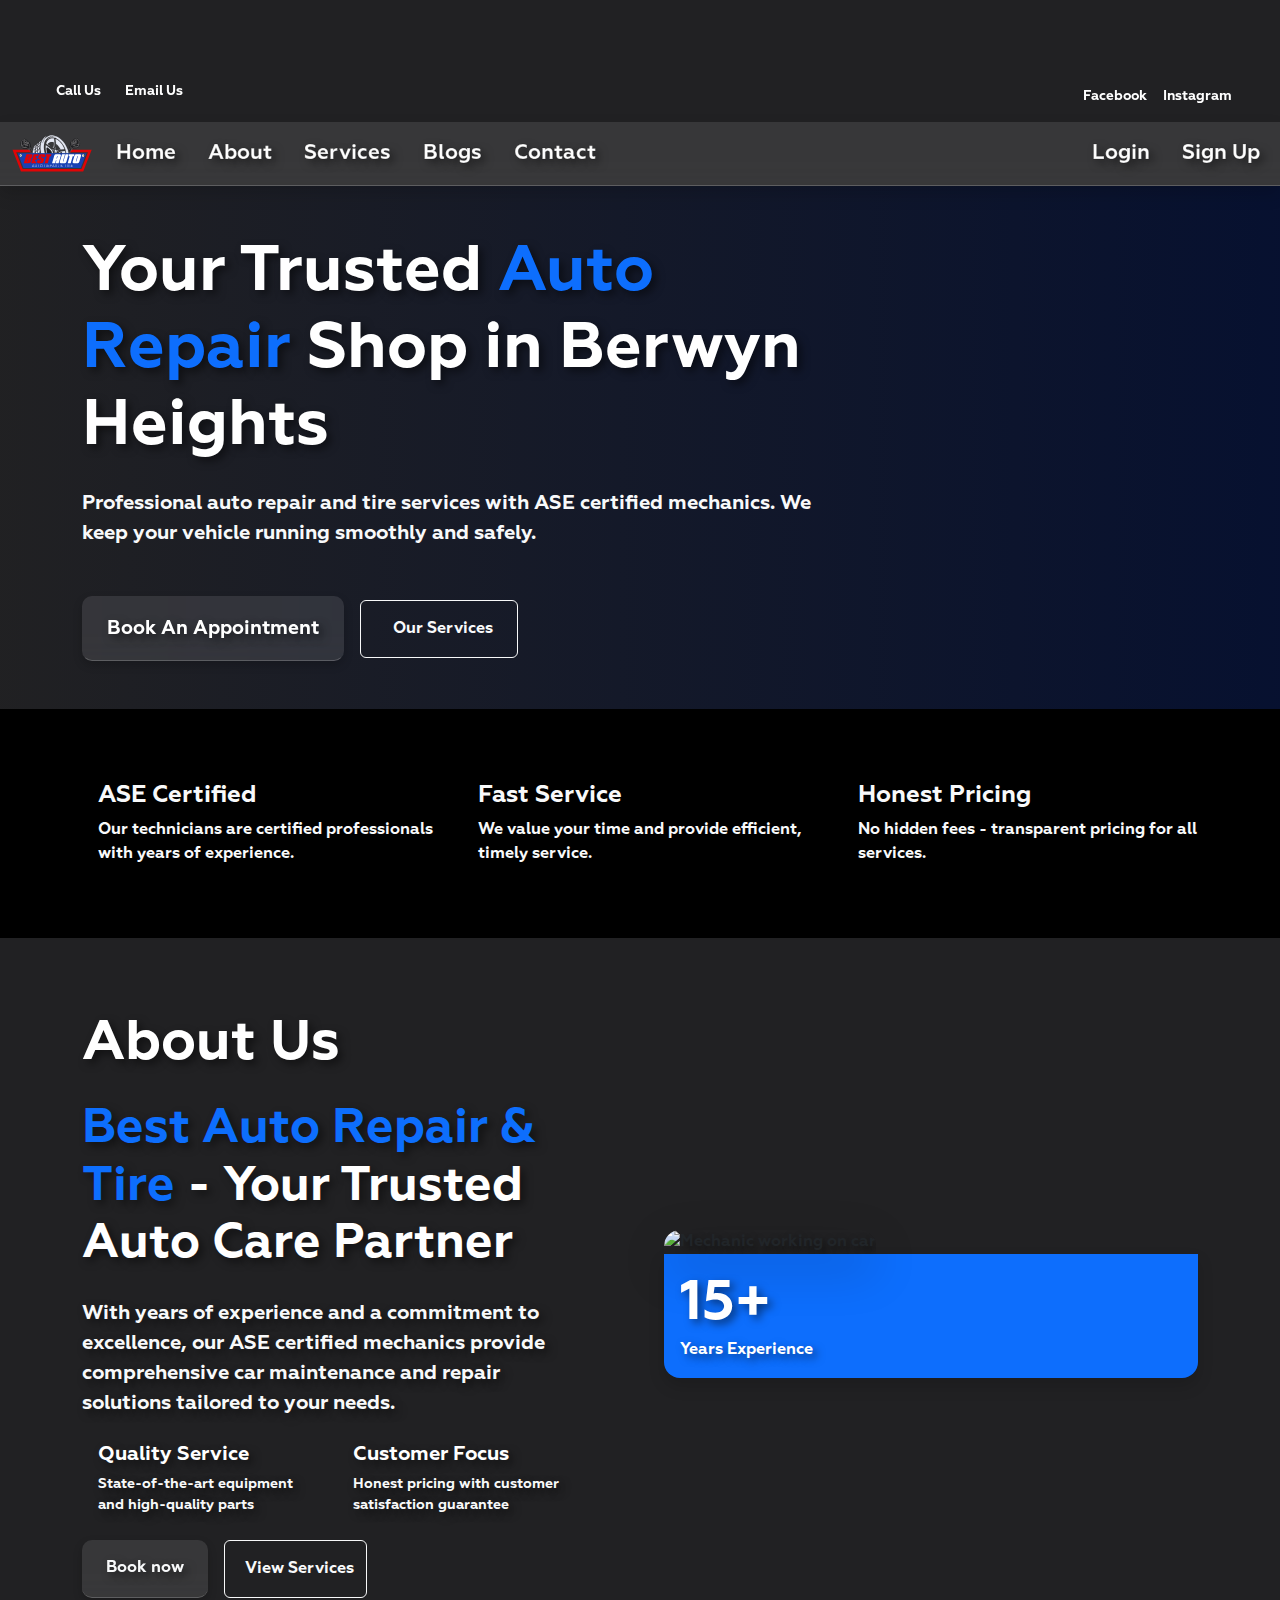
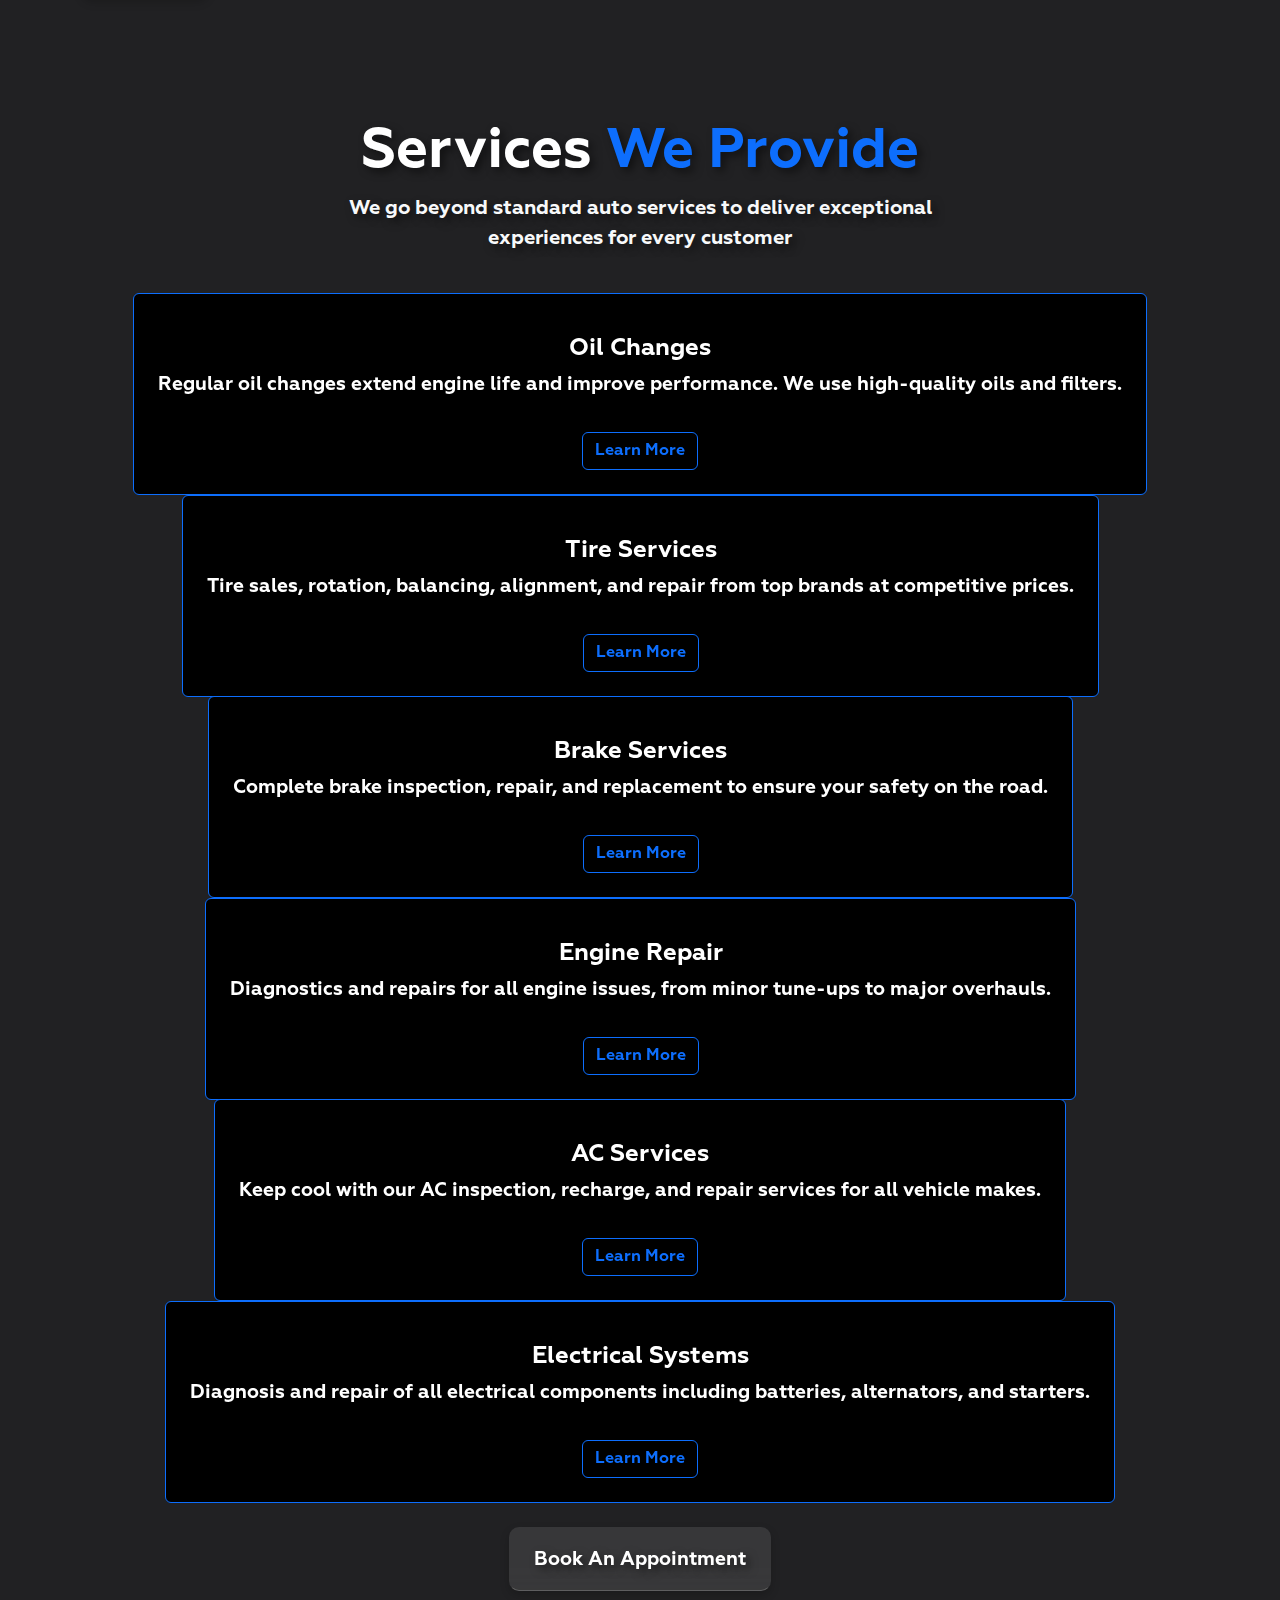
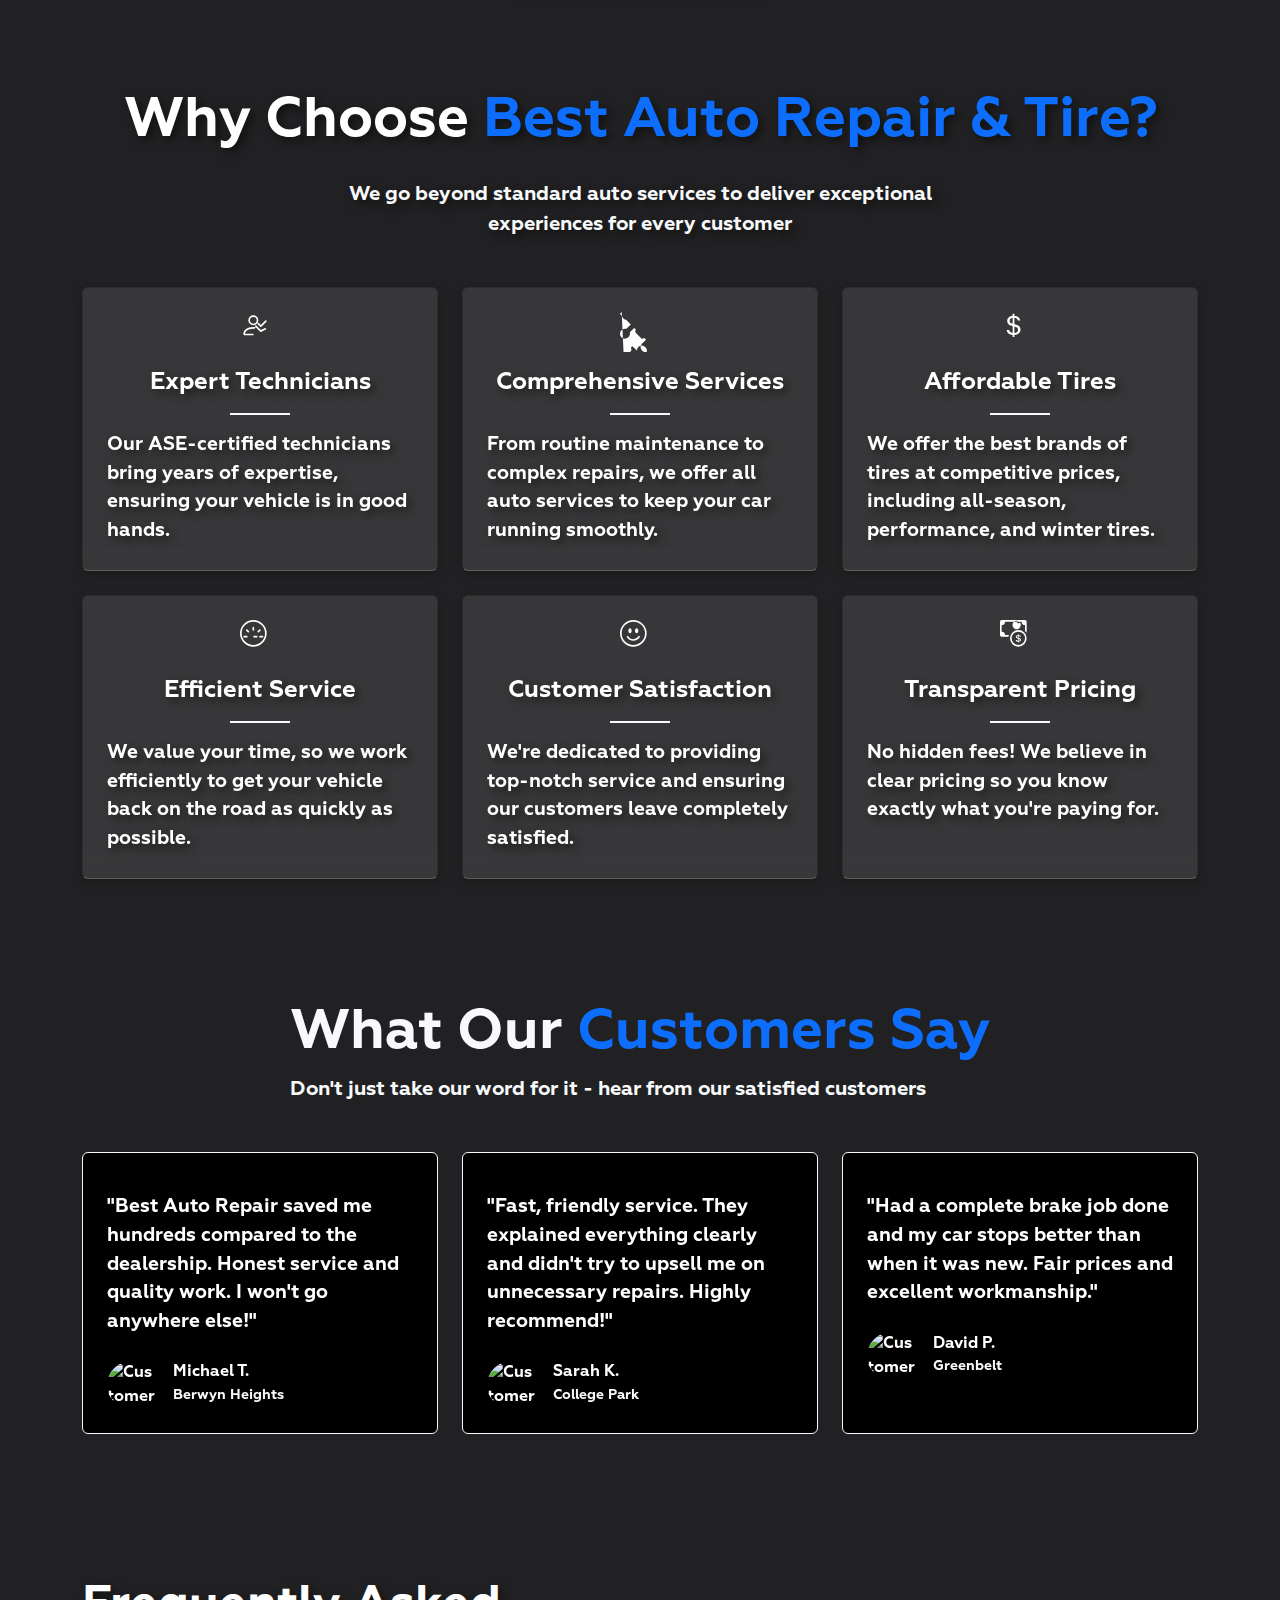
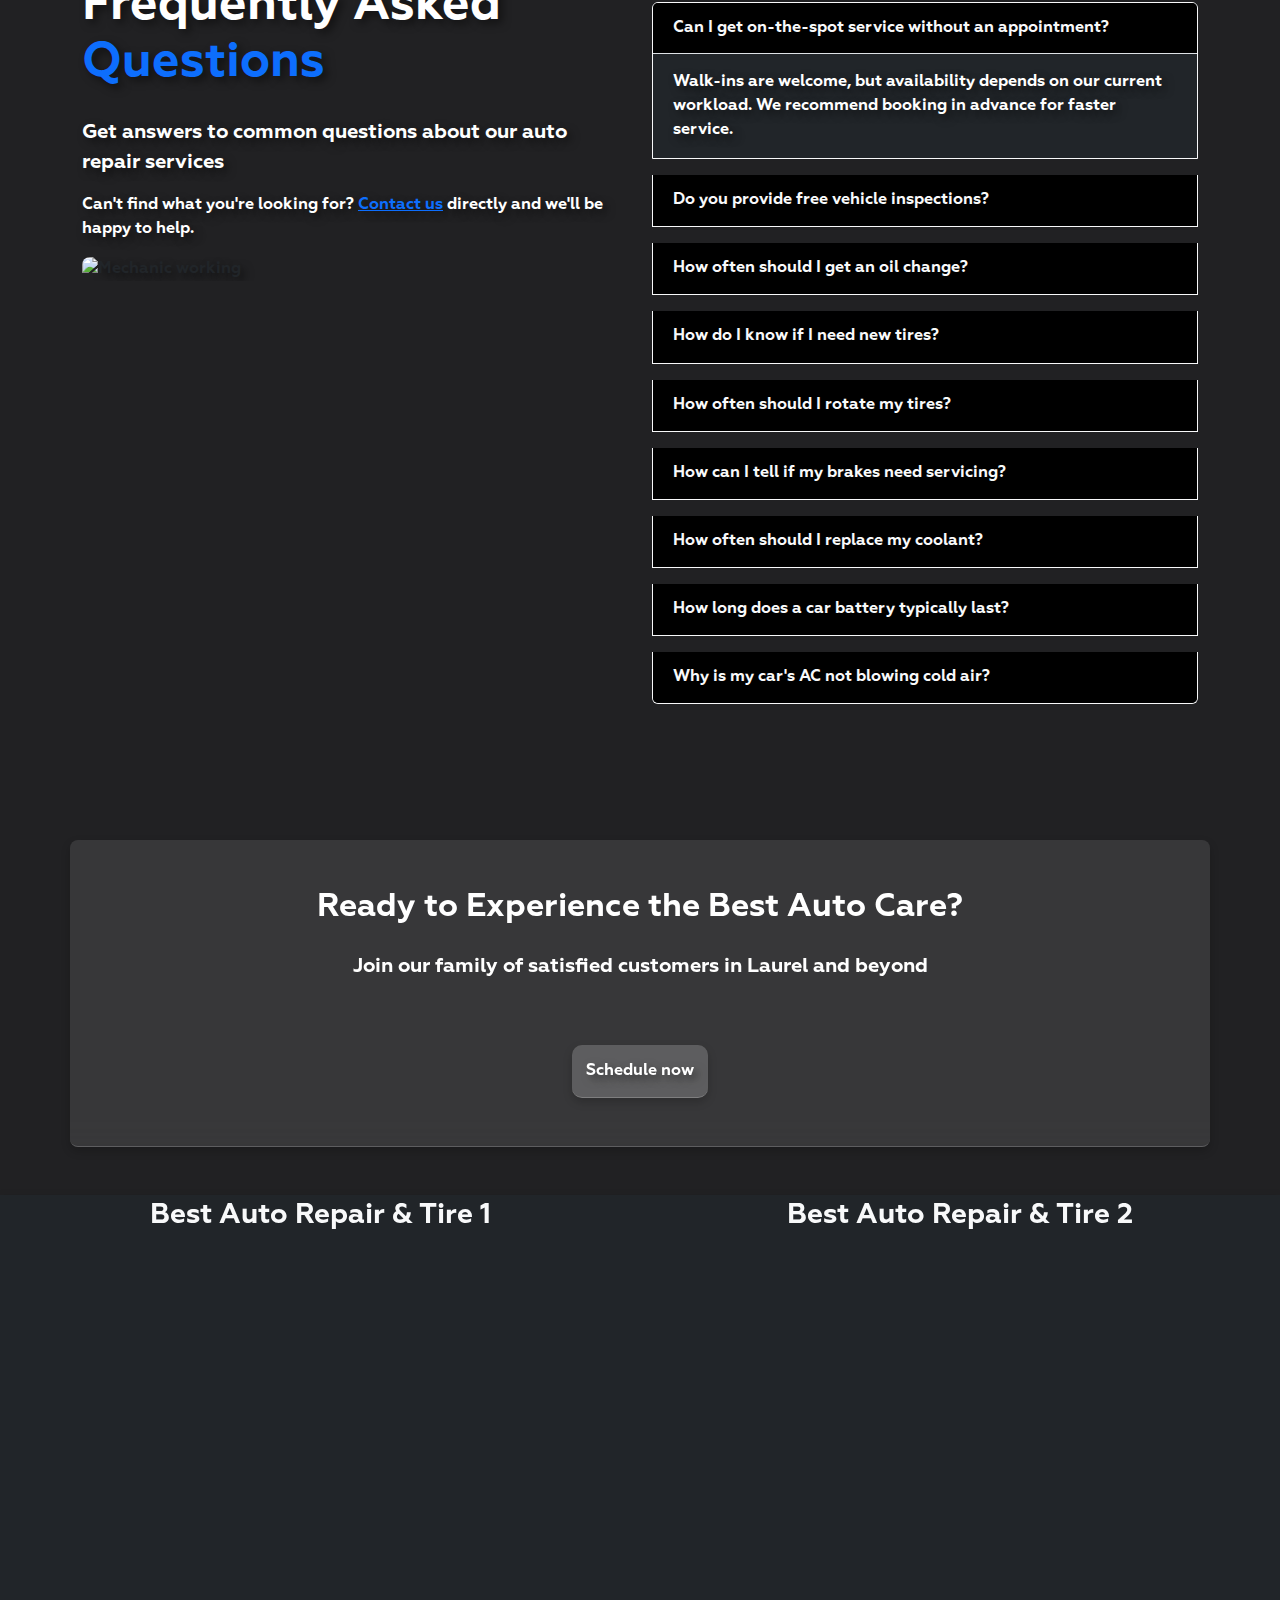
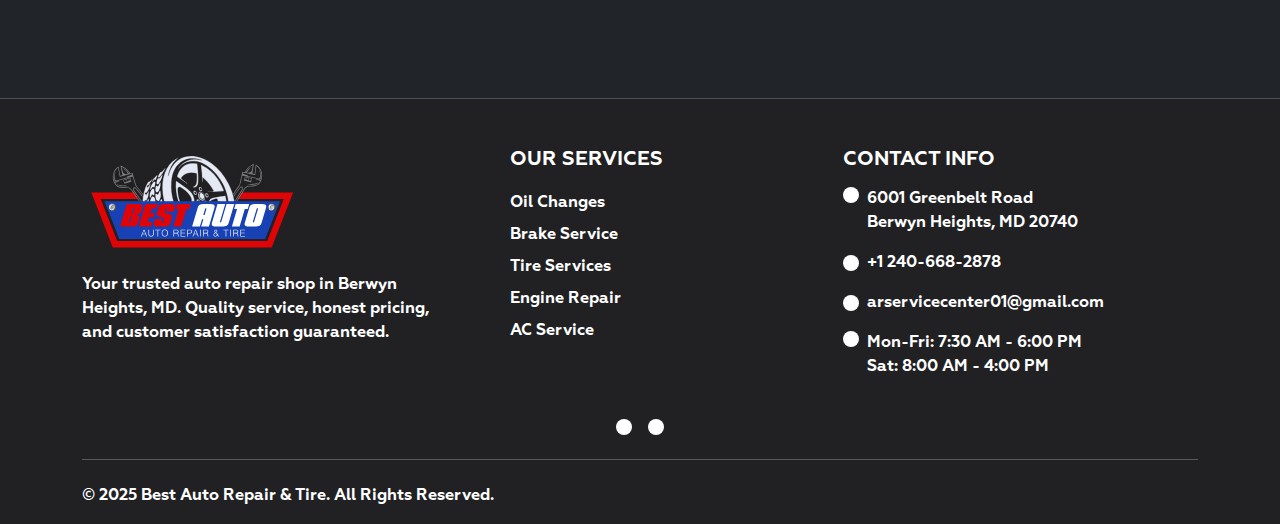
==== commit 22fbb683: "minor changes" ====
--- a/index.html
+++ b/index.html
@@ -235,11 +235,11 @@
       <!-- Features Section -->
       <section class="py-5 bg-black text-light">
         <div class="container py-4">
-          <div class="row g-4">
-            <div class="col-md-4">
-              <div class="d-flex">
+          <div class="row g-4 justify-content-center">
+            <div class="col-md-6 col-lg-4">
+              <div class="d-flex align-items-center">
                 <div class="me-3 text-primary">
-                  <i class="uil uil-shield-check fs-1"></i>
+                  <i class="uil uil-shield-check" style="font-size: 4em;"></i>
                 </div>
                 <div>
                   <h4>ASE Certified</h4>
@@ -250,10 +250,10 @@
                 </div>
               </div>
             </div>
-            <div class="col-md-4">
-              <div class="d-flex">
+            <div class="col-md-6 col-lg-4">
+              <div class="d-flex align-items-center">
                 <div class="me-3 text-primary">
-                  <i class="uil uil-clock fs-1"></i>
+                  <i class="uil uil-clock" style="font-size: 4em;"></i>
                 </div>
                 <div>
                   <h4>Fast Service</h4>
@@ -263,10 +263,10 @@
                 </div>
               </div>
             </div>
-            <div class="col-md-4">
-              <div class="d-flex">
+            <div class="col-md-6 col-lg-4">
+              <div class="d-flex align-items-center">
                 <div class="me-3 text-primary">
-                  <i class="uil uil-money-bill fs-1"></i>
+                  <i class="uil uil-money-bill" style="font-size: 4em;"></i>
                 </div>
                 <div>
                   <h4>Honest Pricing</h4>
@@ -332,11 +332,11 @@
                   </div>
                 </div>
                 <div class="d-flex flex-wrap gap-3">
-                  <button href="#" class="button text-light px-4 glassmorphism">
+                  <button href="#" class="button text-light px-4 py-3 glassmorphism">
                     <span>Book now</span>
                   </button>
                   <a href="#services-section">
-                    <button class="btn btn-outline-light px-4 py-3">
+                    <button class="btn btn-outline-light py-3">
                       <i class="bi bi-play-circle me-2"></i> View Services
                     </button>
                   </a>
@@ -386,7 +386,8 @@
           "0": { "slidesPerView": 1 },
           "640": { "slidesPerView": 2 },
           "768": { "slidesPerView": 2 },
-          "1024": { "slidesPerView": 4 }
+          "1024": { "slidesPerView": 3},    
+          "1536": { "slidesPerView": 4 }  
         }'
         >
           <swiper-slide
@@ -833,7 +834,7 @@
             </p>
             <p class="text-white text-center text-lg-start">
               Can't find what you're looking for?
-              <a href="#" class="text-primary">Contact us</a> directly and
+              <a href="#footer-section" class="text-primary">Contact us</a> directly and
               we'll be happy to help.
             </p>
             <img
--- a/assets/css/main.css
+++ b/assets/css/main.css
@@ -358,7 +358,7 @@
   }
   
 swiper-slide {
-    height: 300px;
+    height: 100%;
     width: 100%;
     display: flex;
     align-items: center;
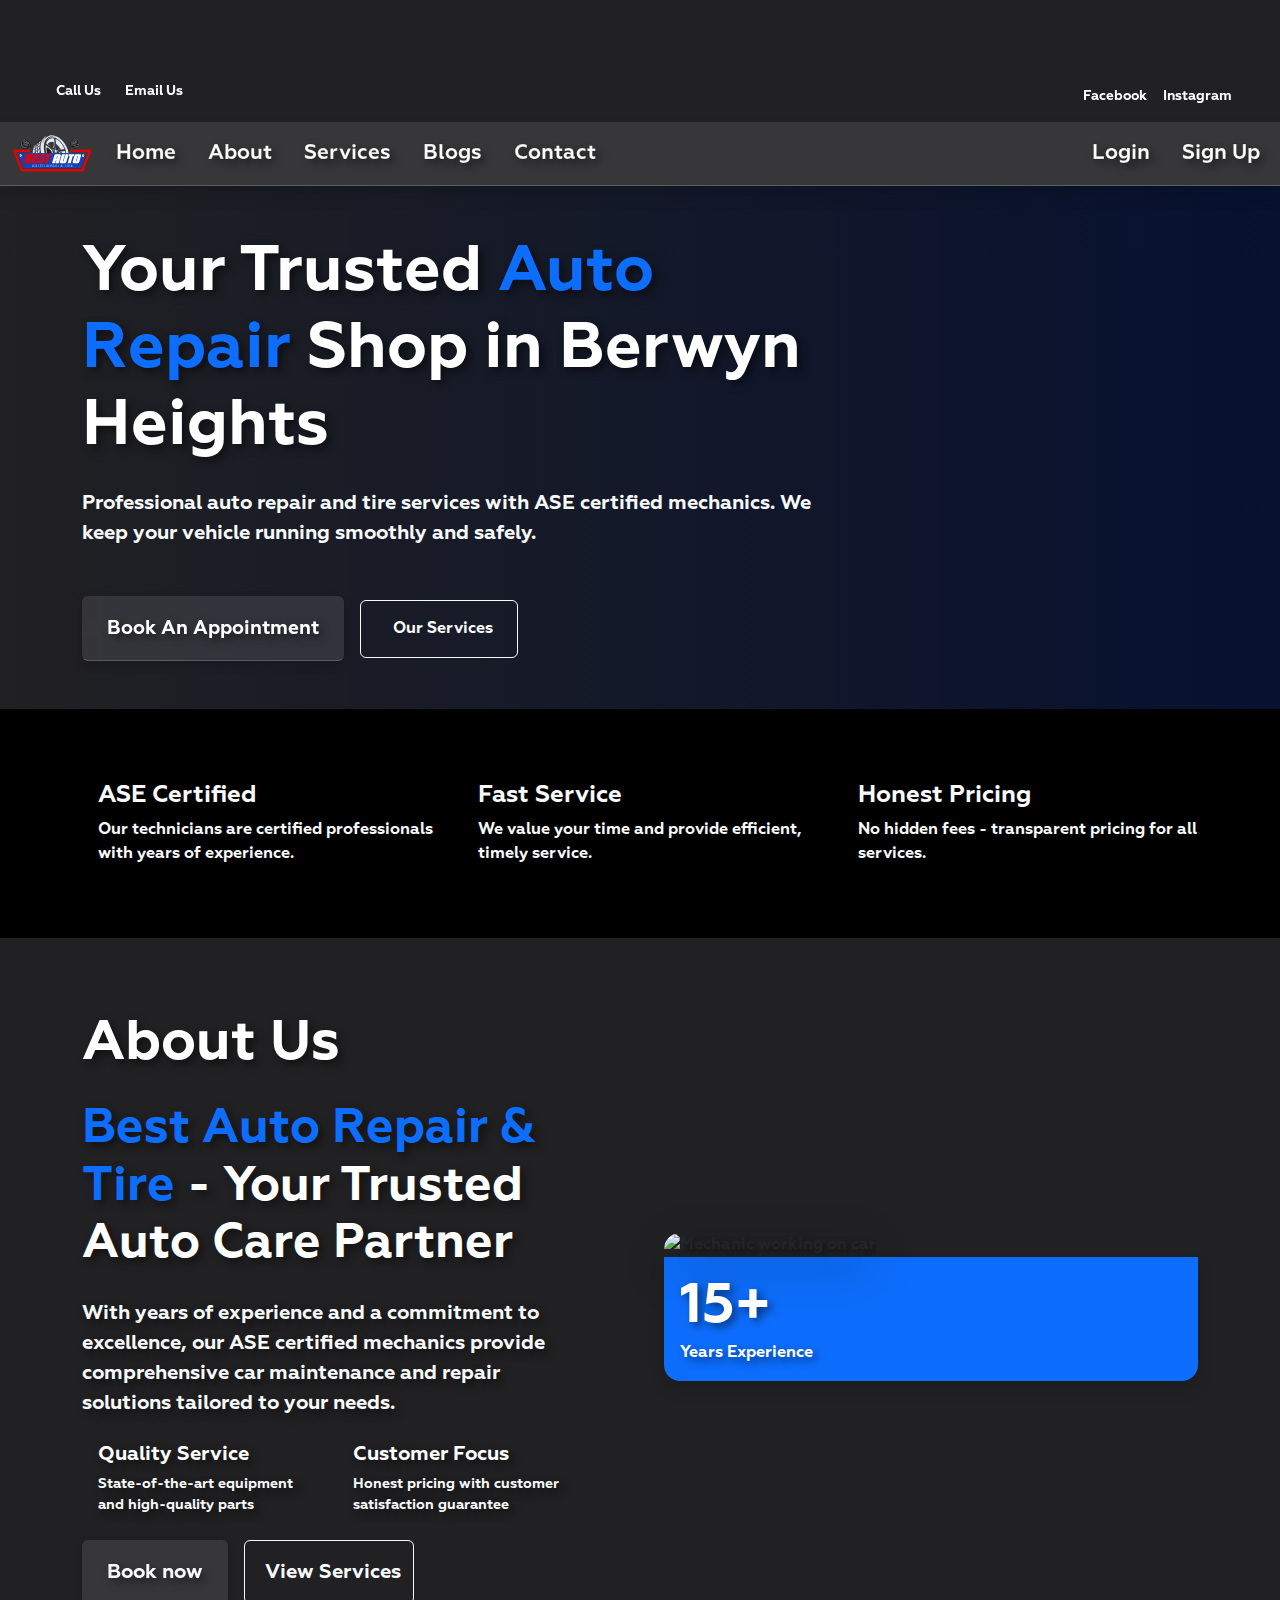
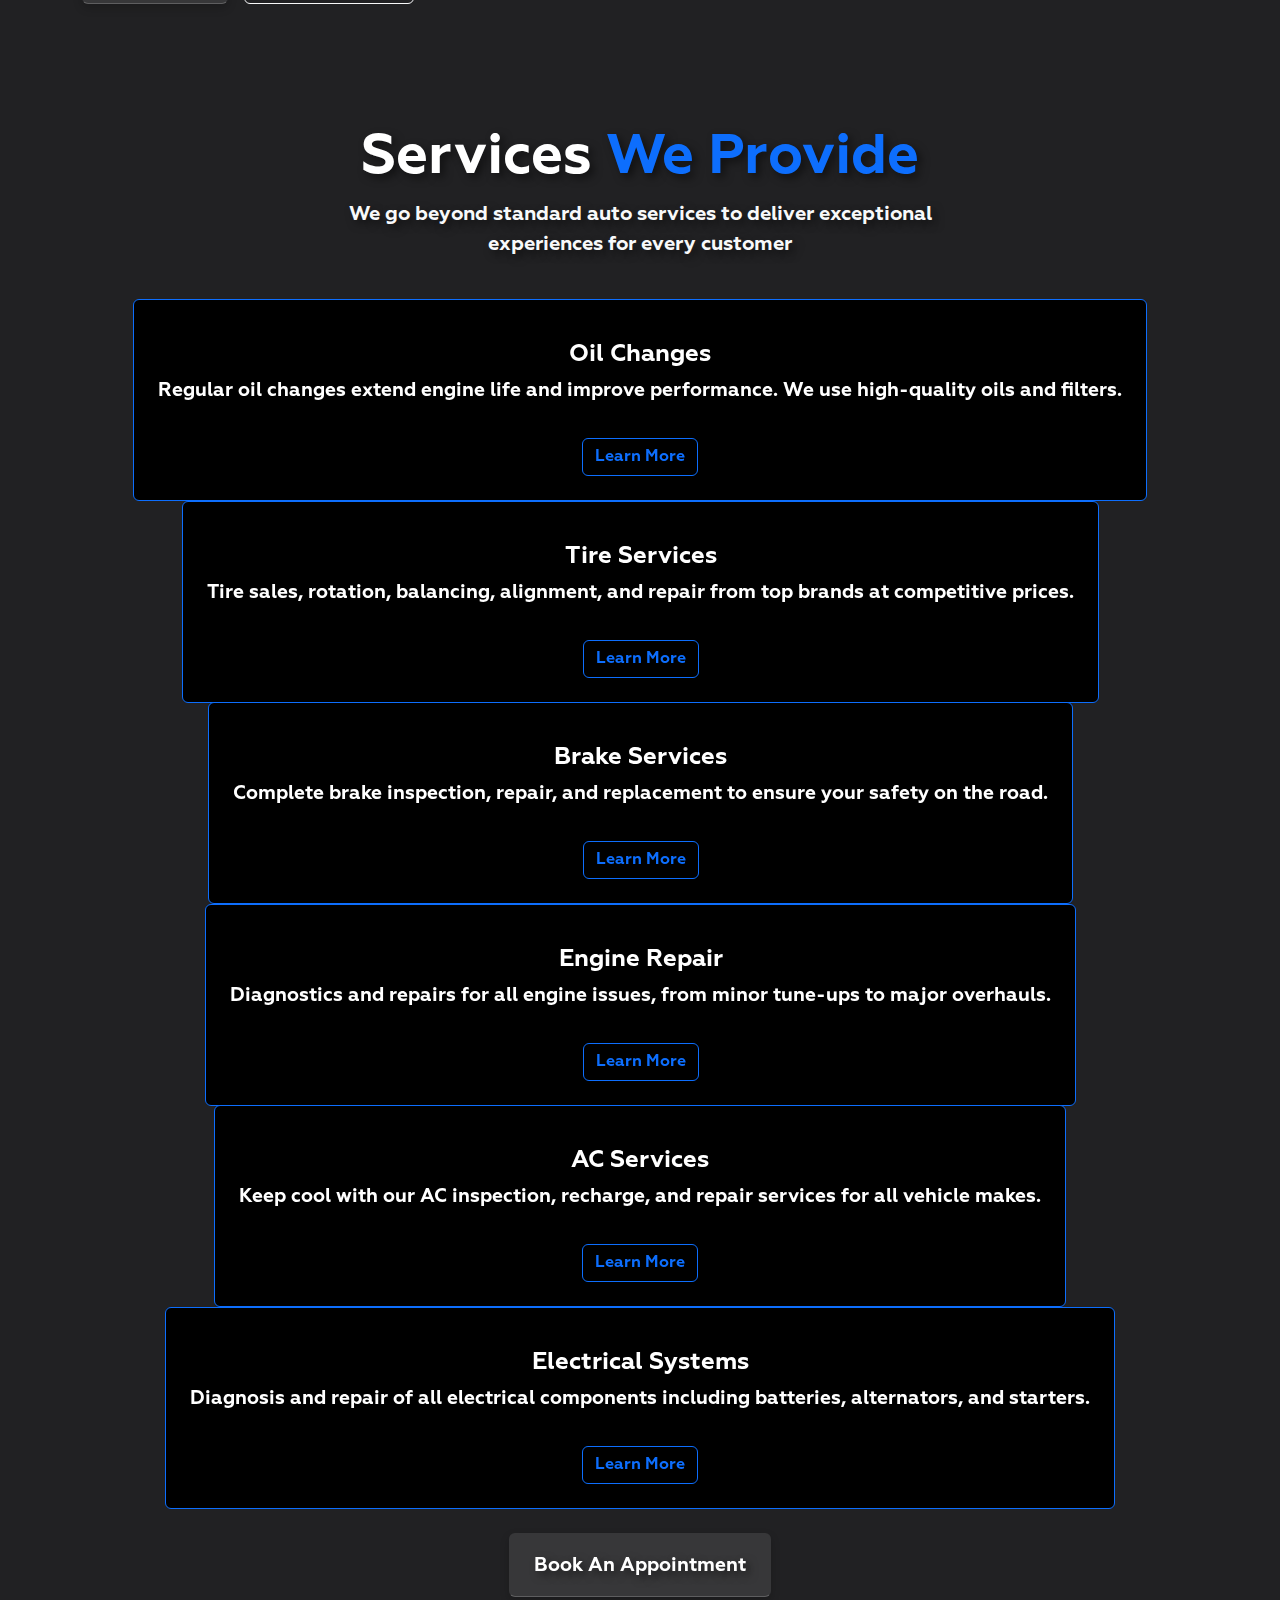
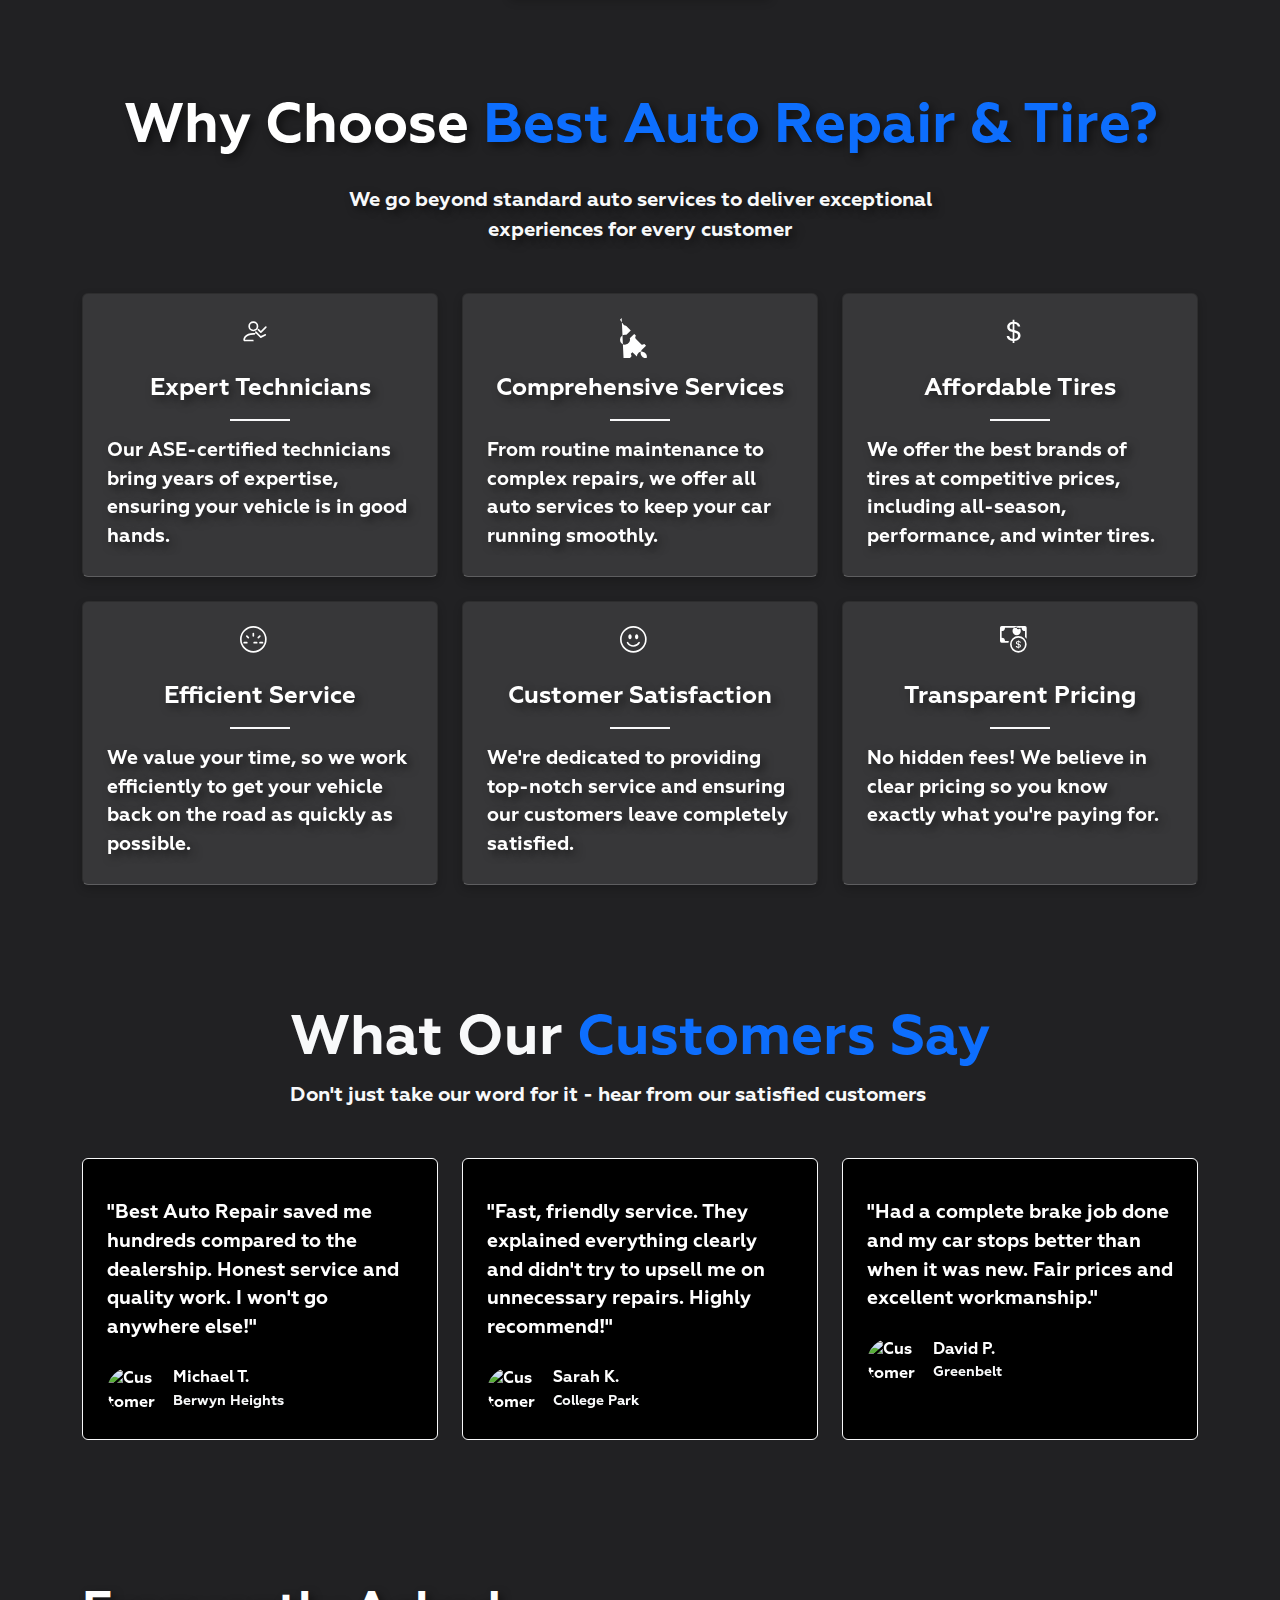
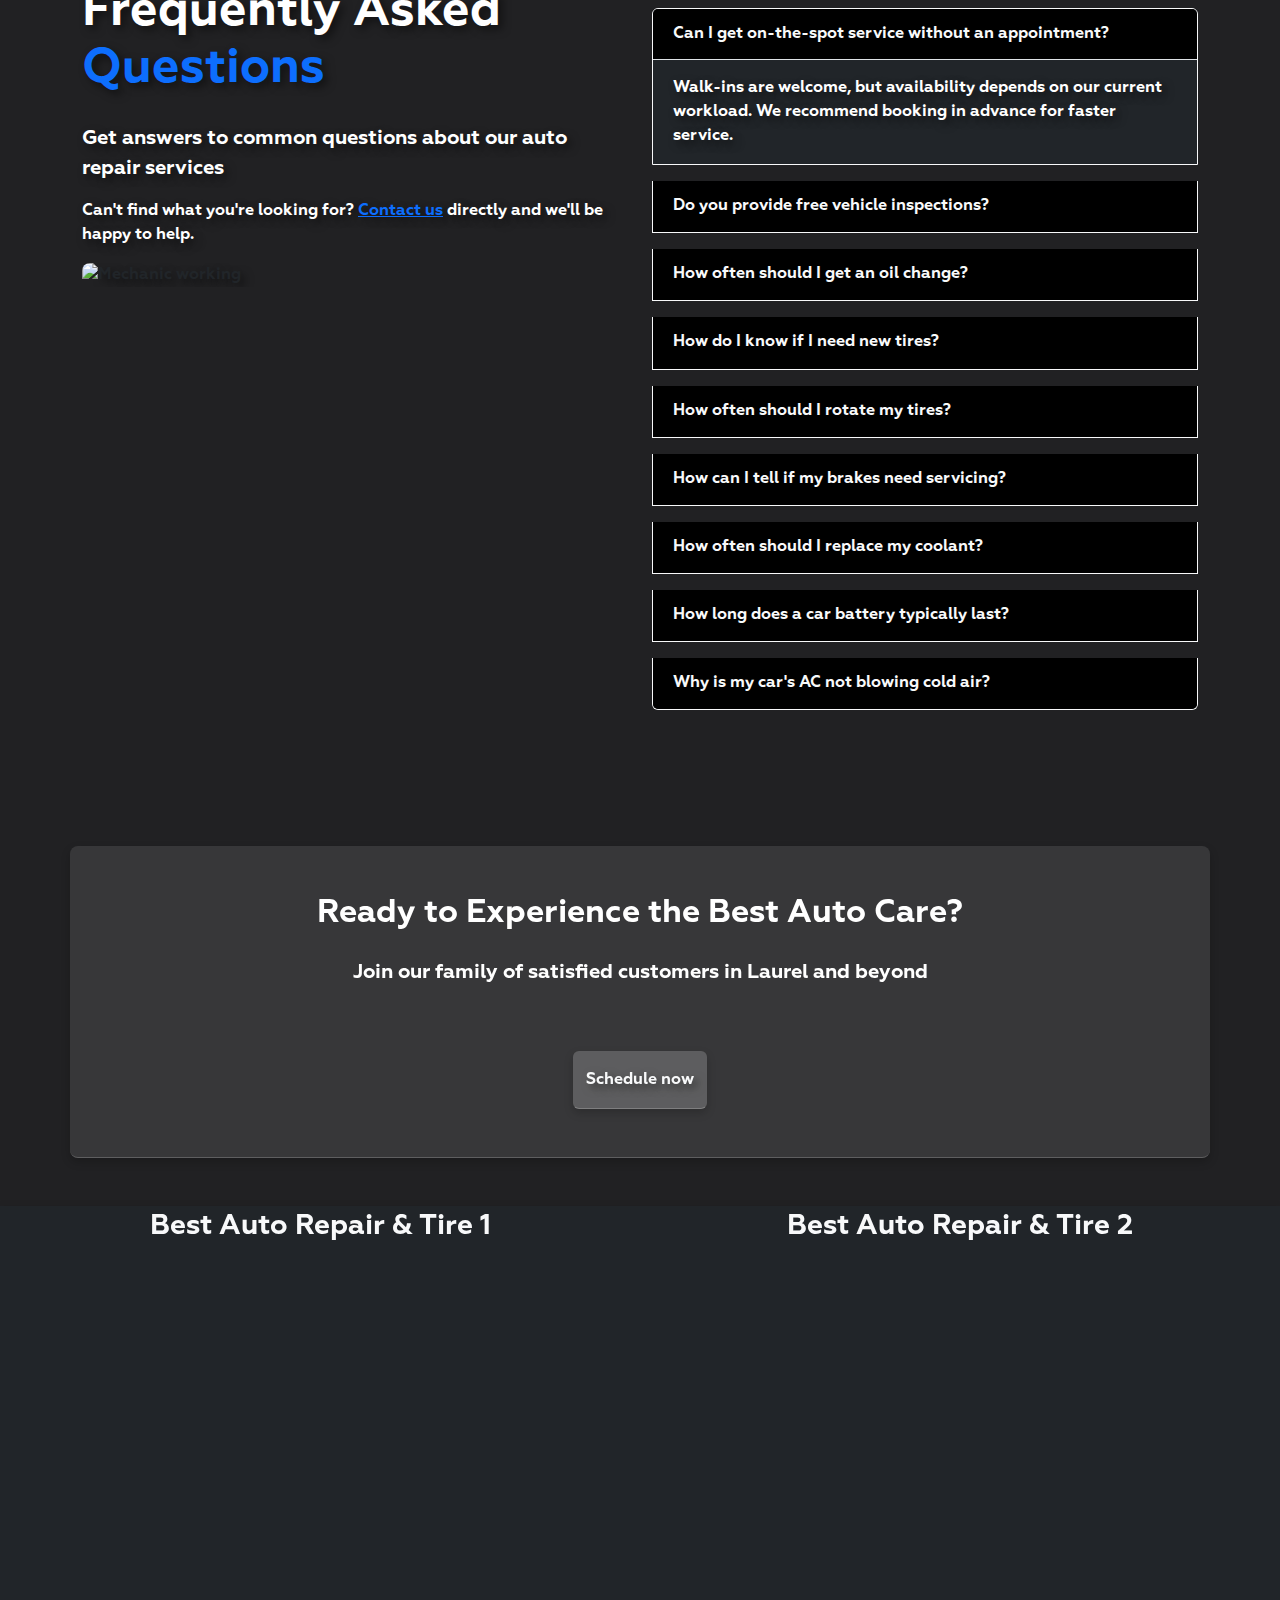
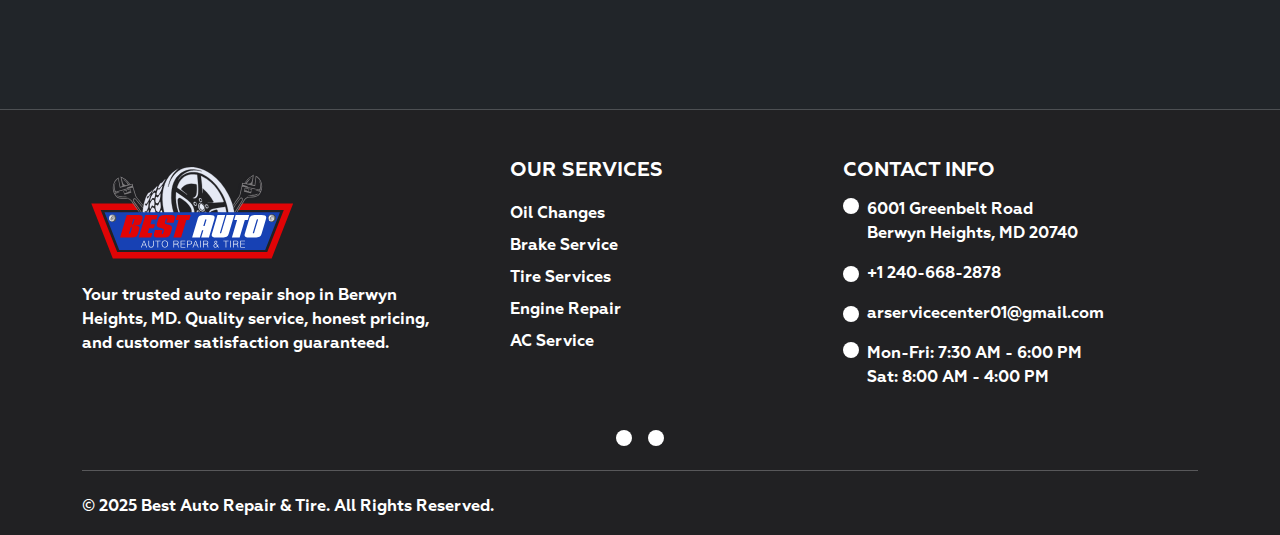
==== commit 60a724dd: "minor cahnges" ====
--- a/index.html
+++ b/index.html
@@ -224,7 +224,7 @@
                   id="service-btn"
                   style="white-space: nowrap;"
                 >
-                <i class="uil uil-wrench"></i>
+                <i class="uil uil-wrench fs-5"></i>
                   Our Services
                 </a>
               </div>
@@ -332,11 +332,11 @@
                   </div>
                 </div>
                 <div class="d-flex flex-wrap gap-3">
-                  <button href="#" class="button text-light px-4 py-3 glassmorphism">
+                  <button href="#" class="btn button text-light px-4 py-3 glassmorphism fs-5">
                     <span>Book now</span>
                   </button>
                   <a href="#services-section">
-                    <button class="btn btn-outline-light py-3">
+                    <button class="btn btn-outline-light py-3 fs-5">
                       <i class="bi bi-play-circle me-2"></i> View Services
                     </button>
                   </a>
@@ -1081,8 +1081,8 @@
           Join our family of satisfied customers in Laurel and beyond
         </p>
         <div class="d-flex justify-content-center">
-          <button class="button glassmorphism mt-3">
-            <span> Schedule now </span>
+          <button class="btn py-3 button glassmorphism mt-3">
+            <span class="text-light"> Schedule now </span>
           </button>
         </div>
       </div>
--- a/assets/css/main.css
+++ b/assets/css/main.css
@@ -148,15 +148,10 @@
 
 .button {
     color: var(--color2);
-    border-radius: 10px !important;
-    font-size: 1rem;
     position: relative;
     overflow: hidden;
-    border: none;
-    cursor: pointer;
-    font-weight: 400;
+    cursor: pointer;
     font-style: normal;
-    padding: 14px;
 }
 
 .button span {
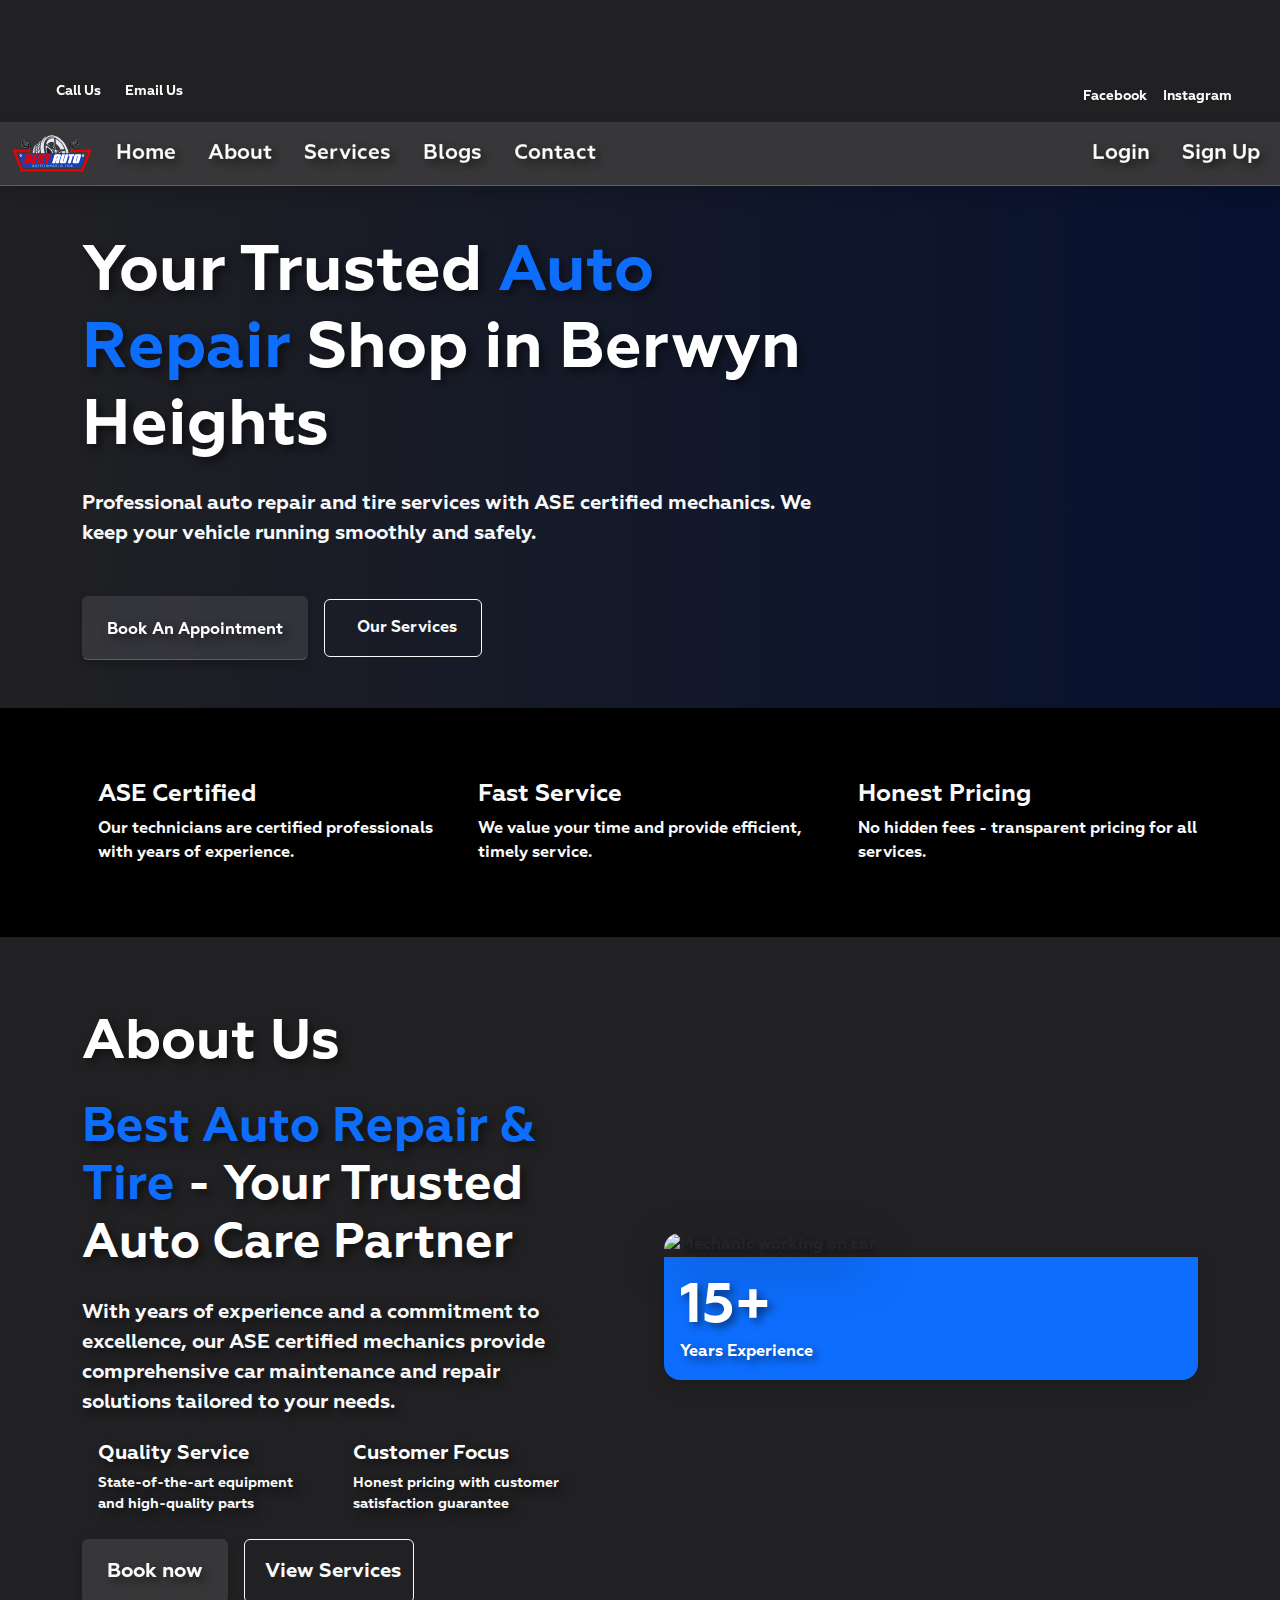
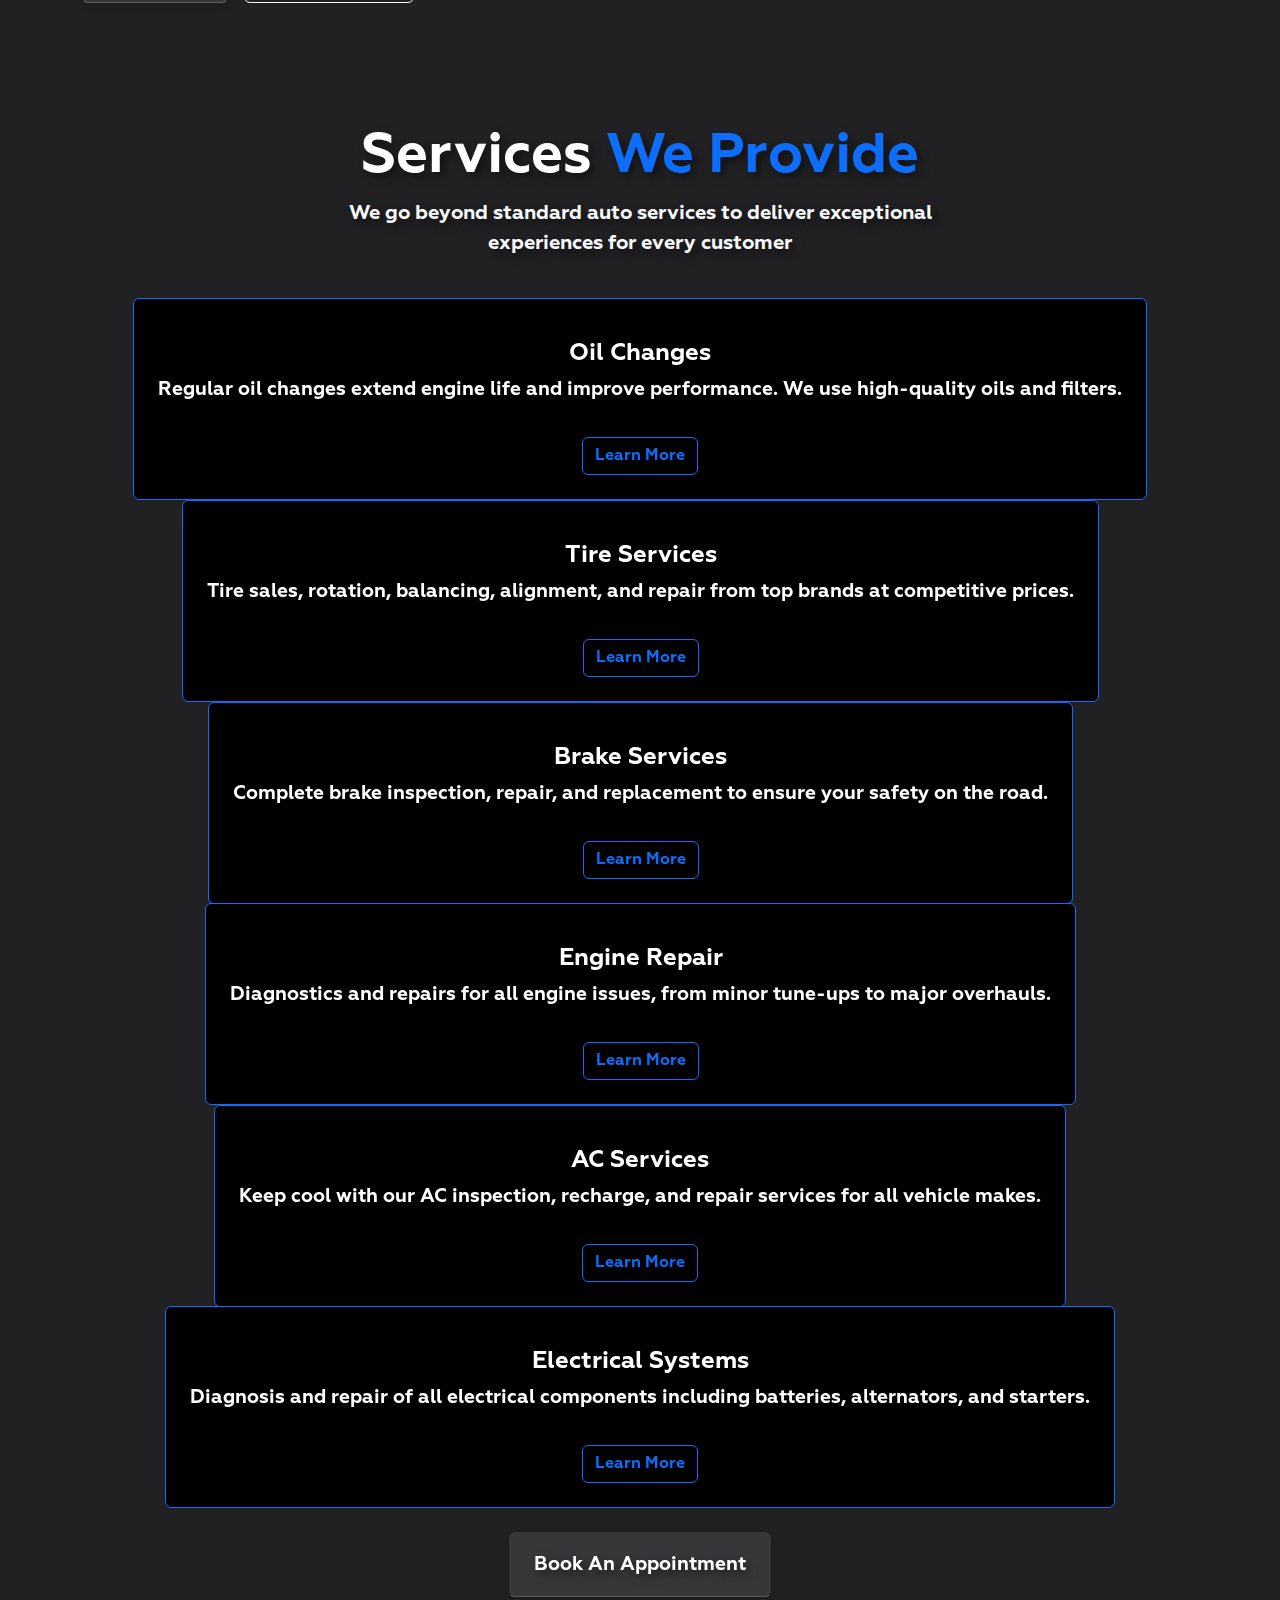
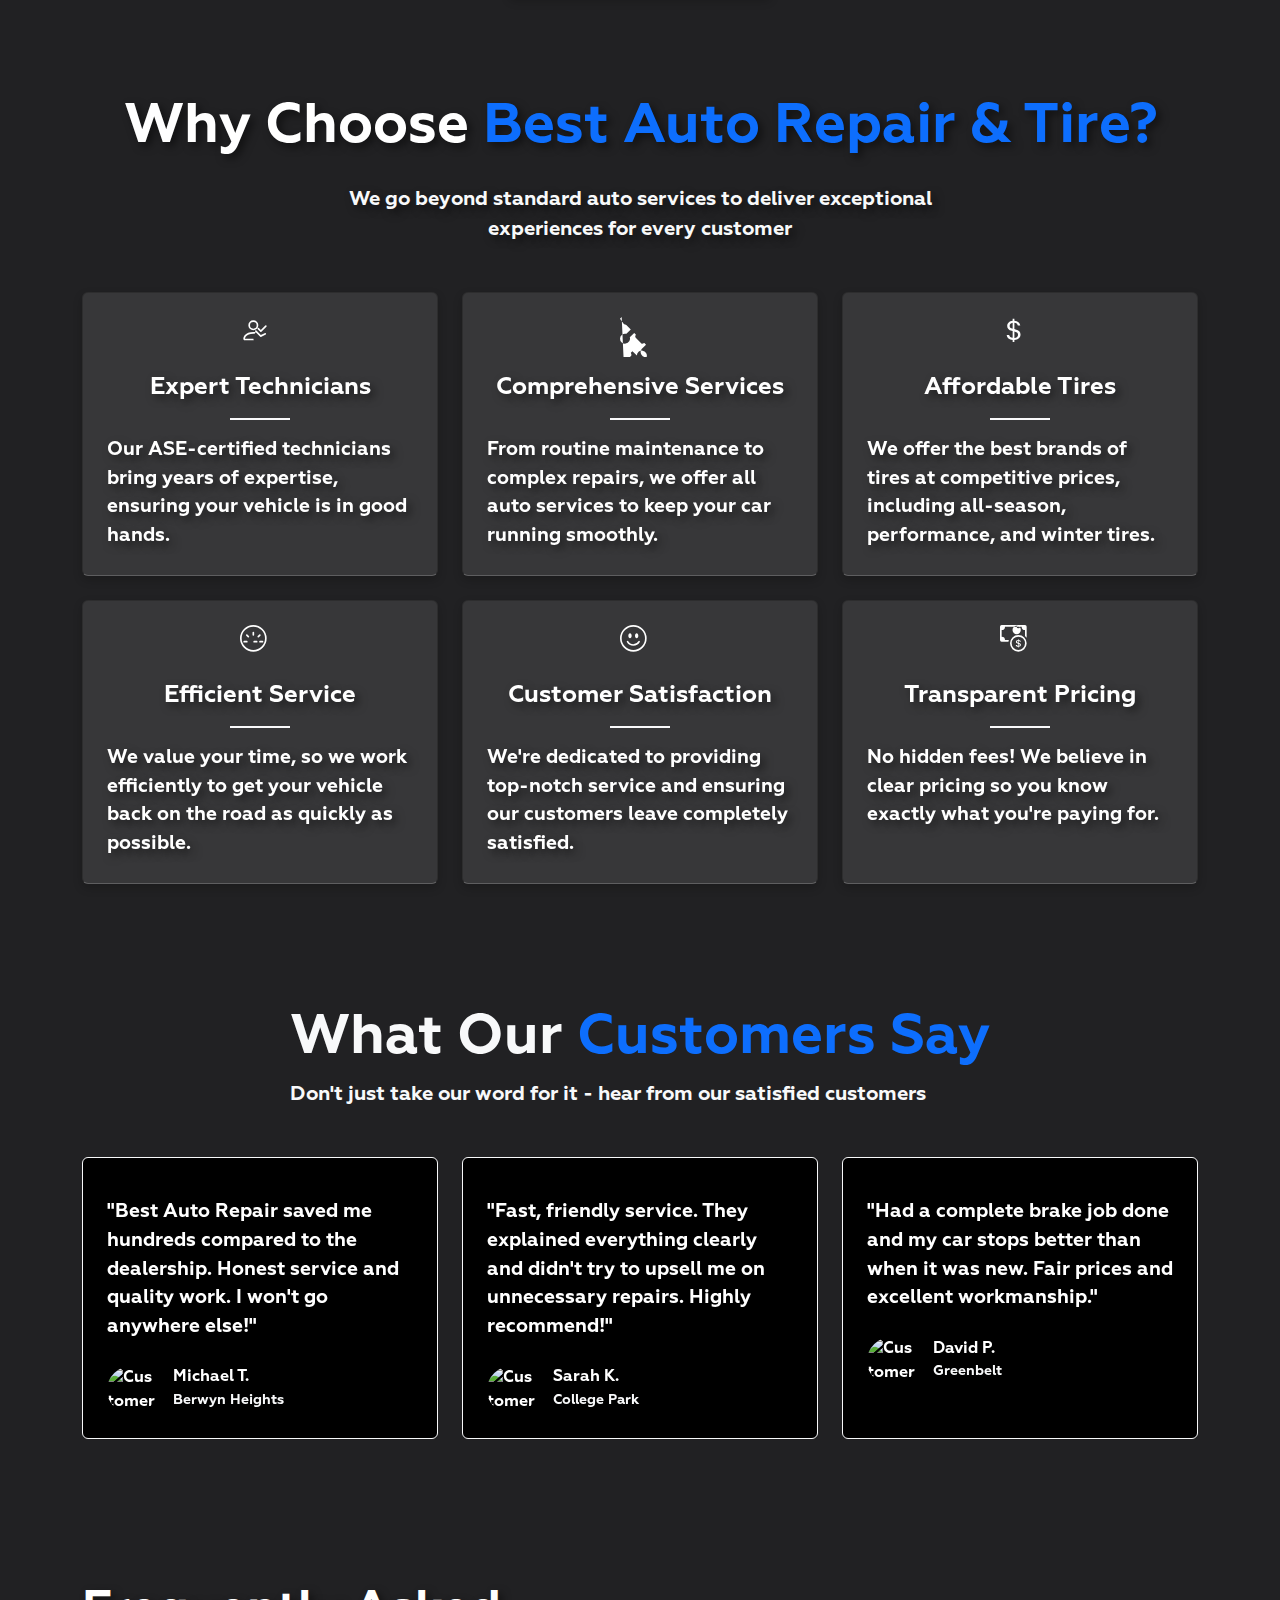
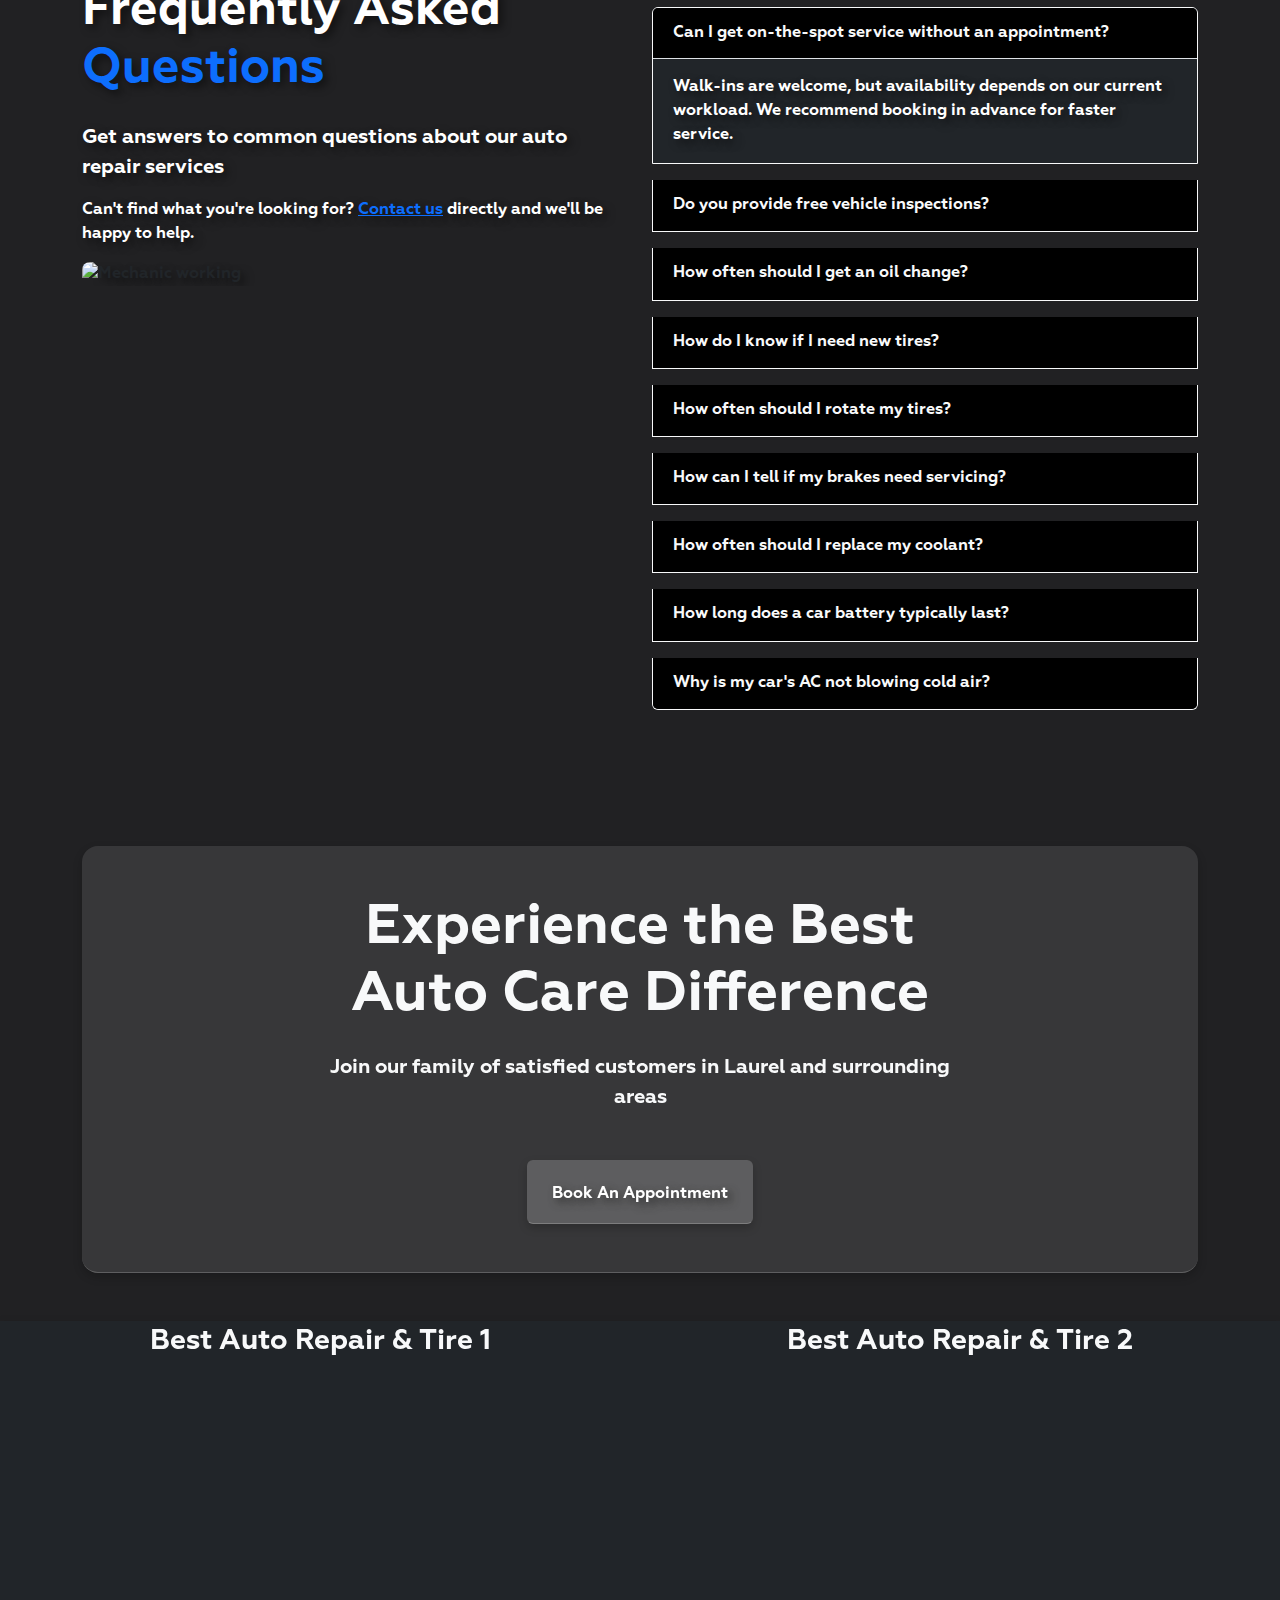
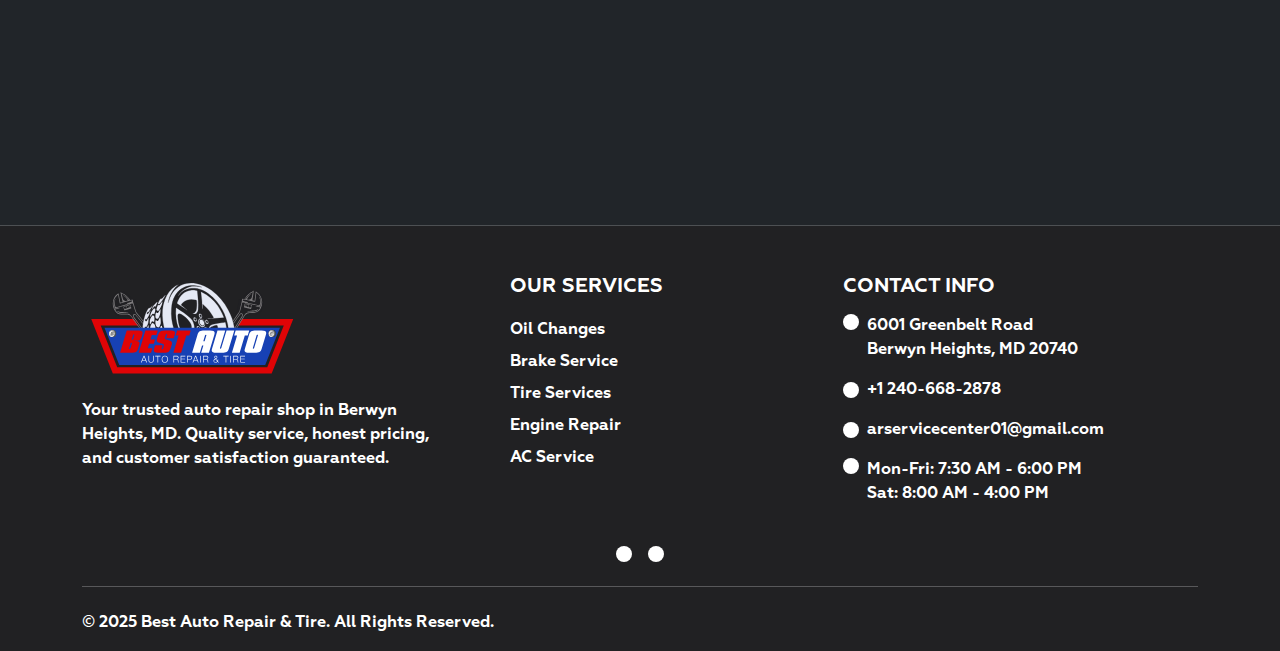
==== commit 5db30ef8: "changes to the about page" ====
--- a/index.html
+++ b/index.html
@@ -190,8 +190,8 @@
     </header>
 
     <div class="home-page">
+      
       <!-- Hero Section -->
-
       <section class="hero-section position-relative overflow-hidden h-auto">
         <div class="hero-overlay"></div>
         <div class="container position-relative z-index-1">
@@ -208,8 +208,7 @@
               <div class="d-flex flex-column flex-md-row align-items-md-center gap-3 mt-4 justify-content-start">
                 <!-- Book Appointment Button -->
                 <button
-                  class="btn button glassmorphism px-4 py-3 fw-semibold text-white d-flex align-items-center gap-2"
-                  id="hero-button"
+                  class="btn button glassmorphism px-4 py-3 fw-semibold text-white d-flex align-items-center gap-2 hero-button"
                 >
                   <span>
                     Book An Appointment
@@ -220,7 +219,7 @@
                 <!-- Our Services Button -->
                 <a
                   href="#services"
-                  class="btn btn-outline-light fw-semibold px-4 py-3 d-flex align-items-center gap-2"
+                  class="btn btn-outline-light fw-semibold px-4 py-3 d-flex align-items-center gap-2 hero-button"
                   id="service-btn"
                   style="white-space: nowrap;"
                 >
@@ -1074,16 +1073,25 @@
     </section>
 
     <!-- CTA Section -->
-    <section class="cta-section py-5 text-white" id="cta-section">
-      <div class="container py-5 text-center glassmorphism rounded-3">
-        <h2 class="fw-bold mb-4">Ready to Experience the Best Auto Care?</h2>
-        <p class="lead text-center mb-5">
-          Join our family of satisfied customers in Laurel and beyond
-        </p>
-        <div class="d-flex justify-content-center">
-          <button class="btn py-3 button glassmorphism mt-3">
-            <span class="text-light"> Schedule now </span>
-          </button>
+    <section class="py-5">
+      <div class="container">
+        <div class="cta-section glassmorphism p-5 rounded-4 text-light">
+          <div class="row justify-content-center">
+            <div class="col-lg-8 text-center">
+              <h2 class="display-4 fw-bold mb-4">Experience the Best Auto Care Difference</h2>
+              <p class="lead mb-5">Join our family of satisfied customers in Laurel and surrounding areas</p>
+              <div class="d-flex justify-content-center gap-3">
+                <button
+                class="btn button glassmorphism px-4 py-3 fw-semibold text-white d-flex align-items-center gap-2"
+              >
+                <span>
+                  Book An Appointment
+                  <i class="uil uil-arrow-right text-white fs-5"></i>
+                </span>
+              </button>
+              </div>
+            </div>
+          </div>
         </div>
       </div>
     </section>
--- a/assets/css/main.css
+++ b/assets/css/main.css
@@ -36,6 +36,7 @@
 
 body {
     background:var(--color4) !important;
+    /* background:var(--gradient) !important; */
 }
 
 video {
@@ -84,7 +85,11 @@
 }
 
 .about-page .hero-section {
-    border-image: none;
+    background: url("https://wallpapers.com/images/hd/garage-background-7xns1q2orkv0hn07.jpg") no-repeat center fixed;
+    overflow-x: hidden;
+    color: var(--color2);
+    border-image: fill 1 var(--border-image);
+    z-index: 1;
 }
 
 #about-section,
@@ -463,4 +468,91 @@
     .slider::after {
         display: none;
     }
-}+}
+
+/* About Page */
+.about-hero {
+    background: linear-gradient(rgba(0, 0, 0, 0.7), rgba(0, 0, 0, 0.7)), 
+                url('https://images.unsplash.com/photo-1494972308805-463bc619d34e?ixlib=rb-4.0.3&ixid=M3wxMjA3fDB8MHxwaG90by1wYWdlfHx8fGVufDB8fHx8fA%3D%3D&auto=format&fit=crop&w=2073&q=80');
+    background-size: cover;
+    background-position: center;
+    background-attachment: fixed;
+    display: flex;
+    align-items: center;
+  }
+  
+  .story-section {
+    position: relative;
+    overflow: hidden;
+  }
+  
+  .story-section::before {
+    content: '';
+    position: absolute;
+    top: 0;
+    left: 0;
+    width: 100%;
+    height: 100%;
+    background: url('https://images.unsplash.com/photo-1545173168-9f1947eebb7f?ixlib=rb-4.0.3&ixid=M3wxMjA3fDB8MHxwaG90by1wYWdlfHx8fGVufDB8fHx8fA%3D%3D&auto=format&fit=crop&w=2071&q=80');
+    background-size: cover;
+    background-position: center;
+    background-attachment: fixed;
+    opacity: 0.1;
+    z-index: -1;
+  }
+  
+  .founder-image {
+    border-radius: 20px;
+    box-shadow: 0 25px 50px -12px rgba(0, 0, 0, 0.5);
+    transform: rotate(-3deg);
+    transition: transform 0.3s ease;
+    max-height: 500px;
+    object-fit: cover;
+  }
+  
+  .founder-image:hover {
+    transform: rotate(0);
+  }
+  
+  .mission-card {
+    transition: transform 0.3s ease, box-shadow 0.3s ease;
+    border: none;
+    height: 100%;
+  }
+  
+  .mission-card:hover {
+    transform: translateY(-10px);
+    box-shadow: 0 20px 25px -5px rgba(0, 0, 0, 0.2);
+  }
+  
+  .highlight-quote {
+    position: relative;
+    border-left: 4px solid #3b82f6;
+    font-style: italic;
+  }
+  
+  .highlight-quote::before {
+    content: '"';
+    position: absolute;
+    top: -20px;
+    left: -15px;
+    font-size: 80px;
+    color: rgba(59, 130, 246, 0.2);
+    font-family: Georgia, serif;
+  }
+  
+  .cta-section {
+    border-radius: 20px;
+    overflow: hidden;
+  }
+  
+  @media (max-width: 768px) {
+    .about-hero {
+      min-height: 50vh;
+      text-align: center;
+    }
+    
+    .founder-image {
+      max-height: 300px;
+    }
+  }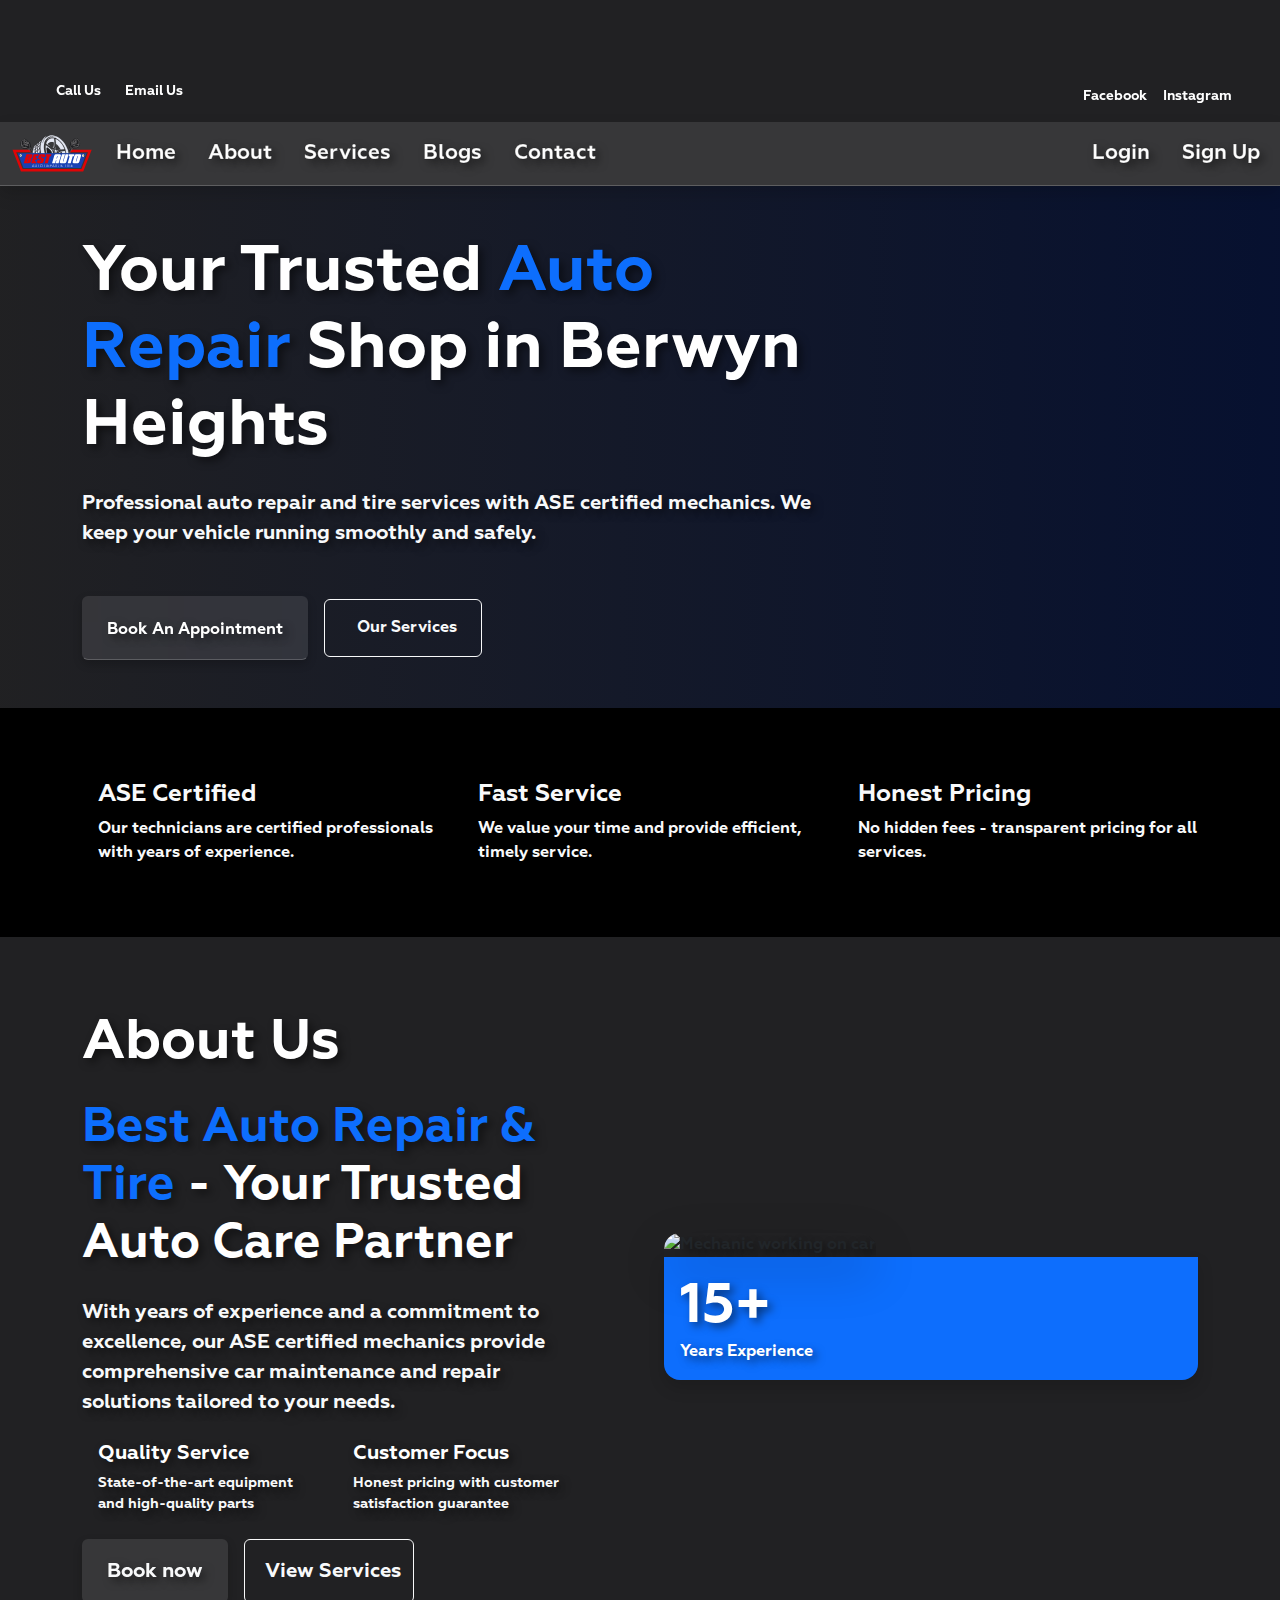
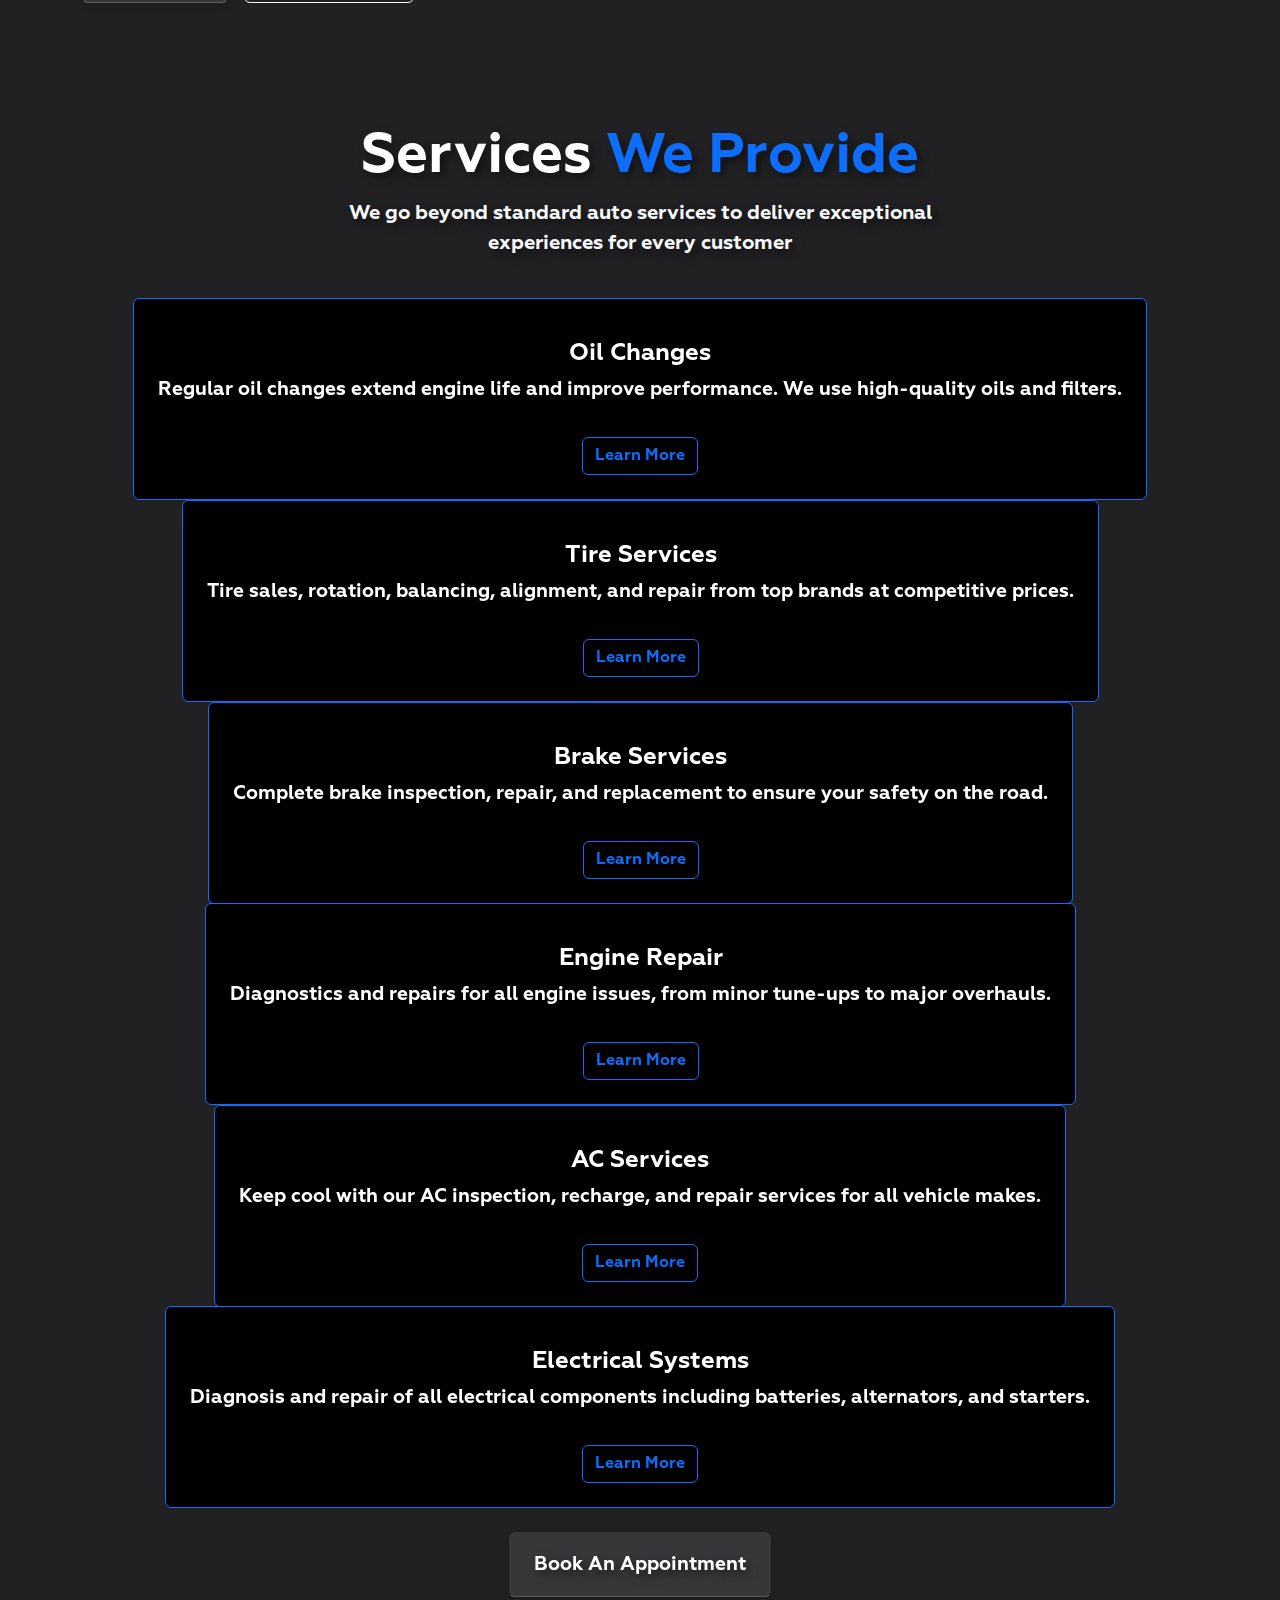
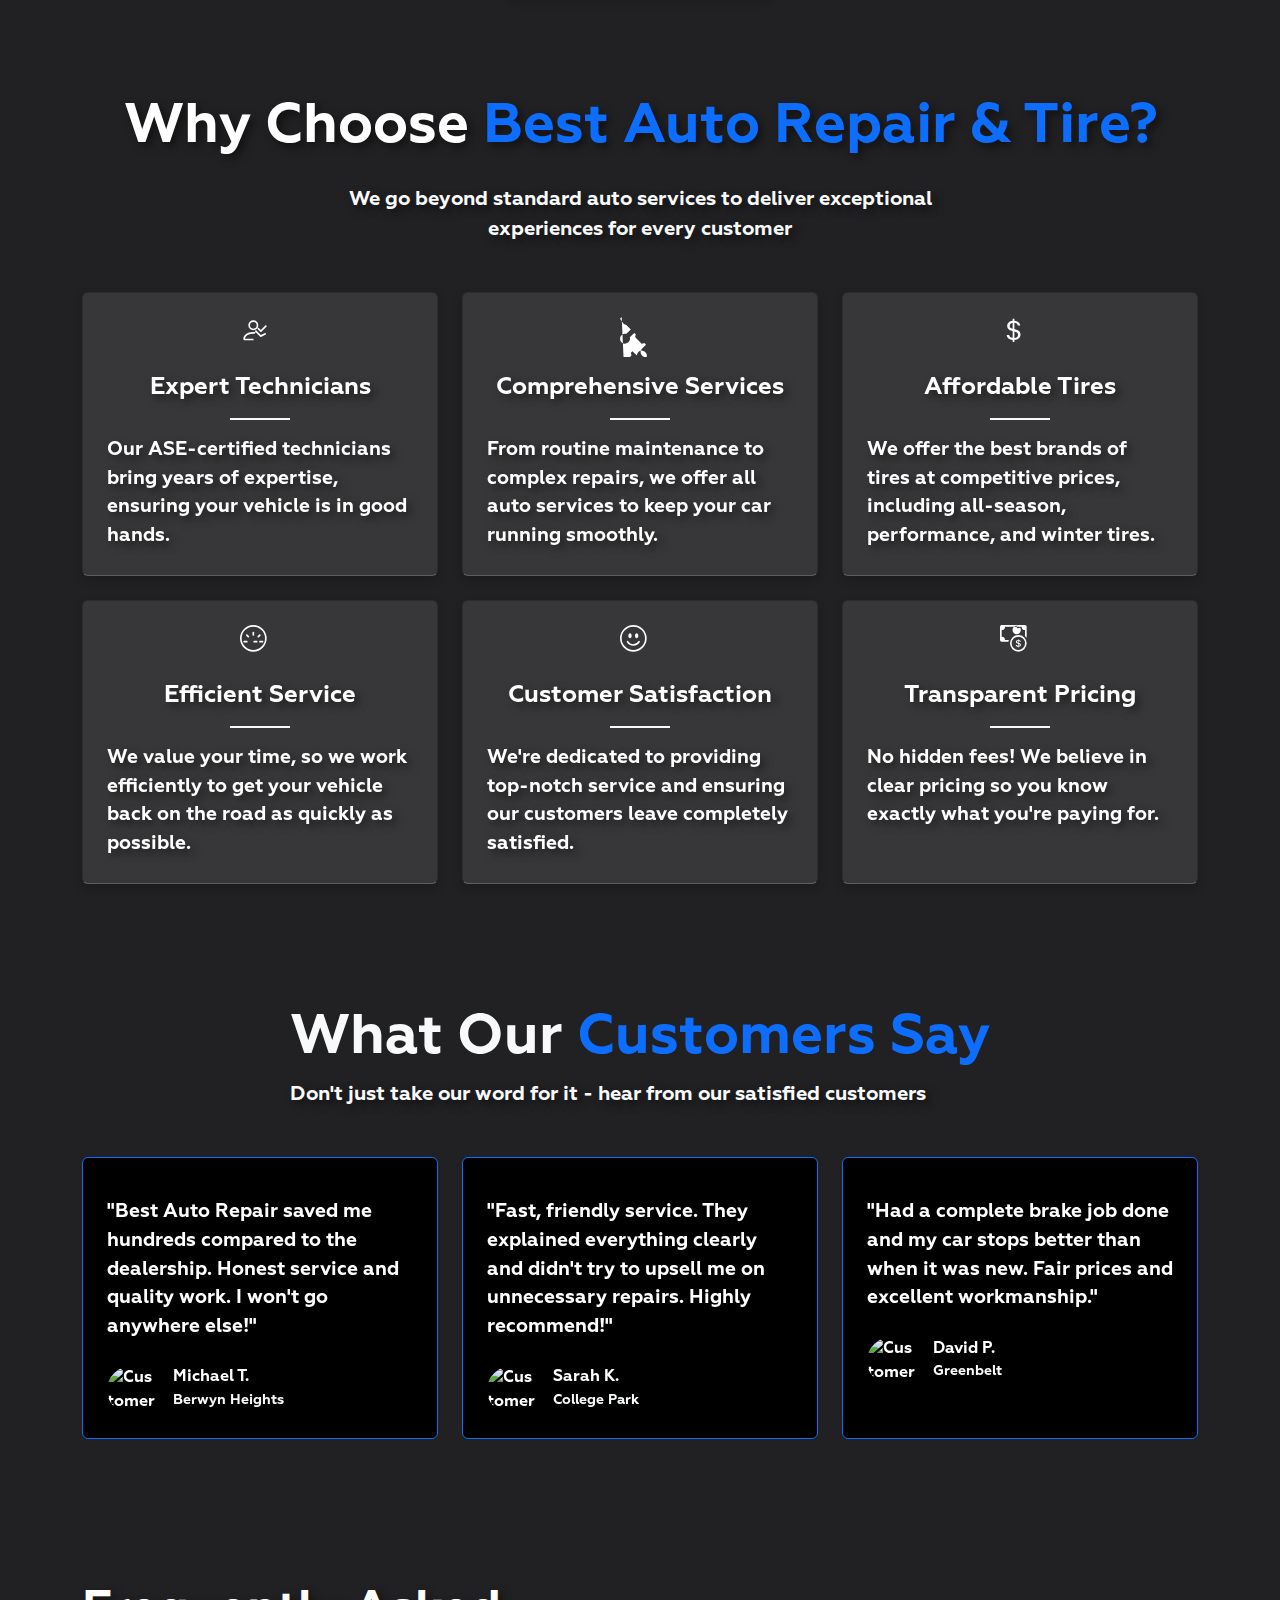
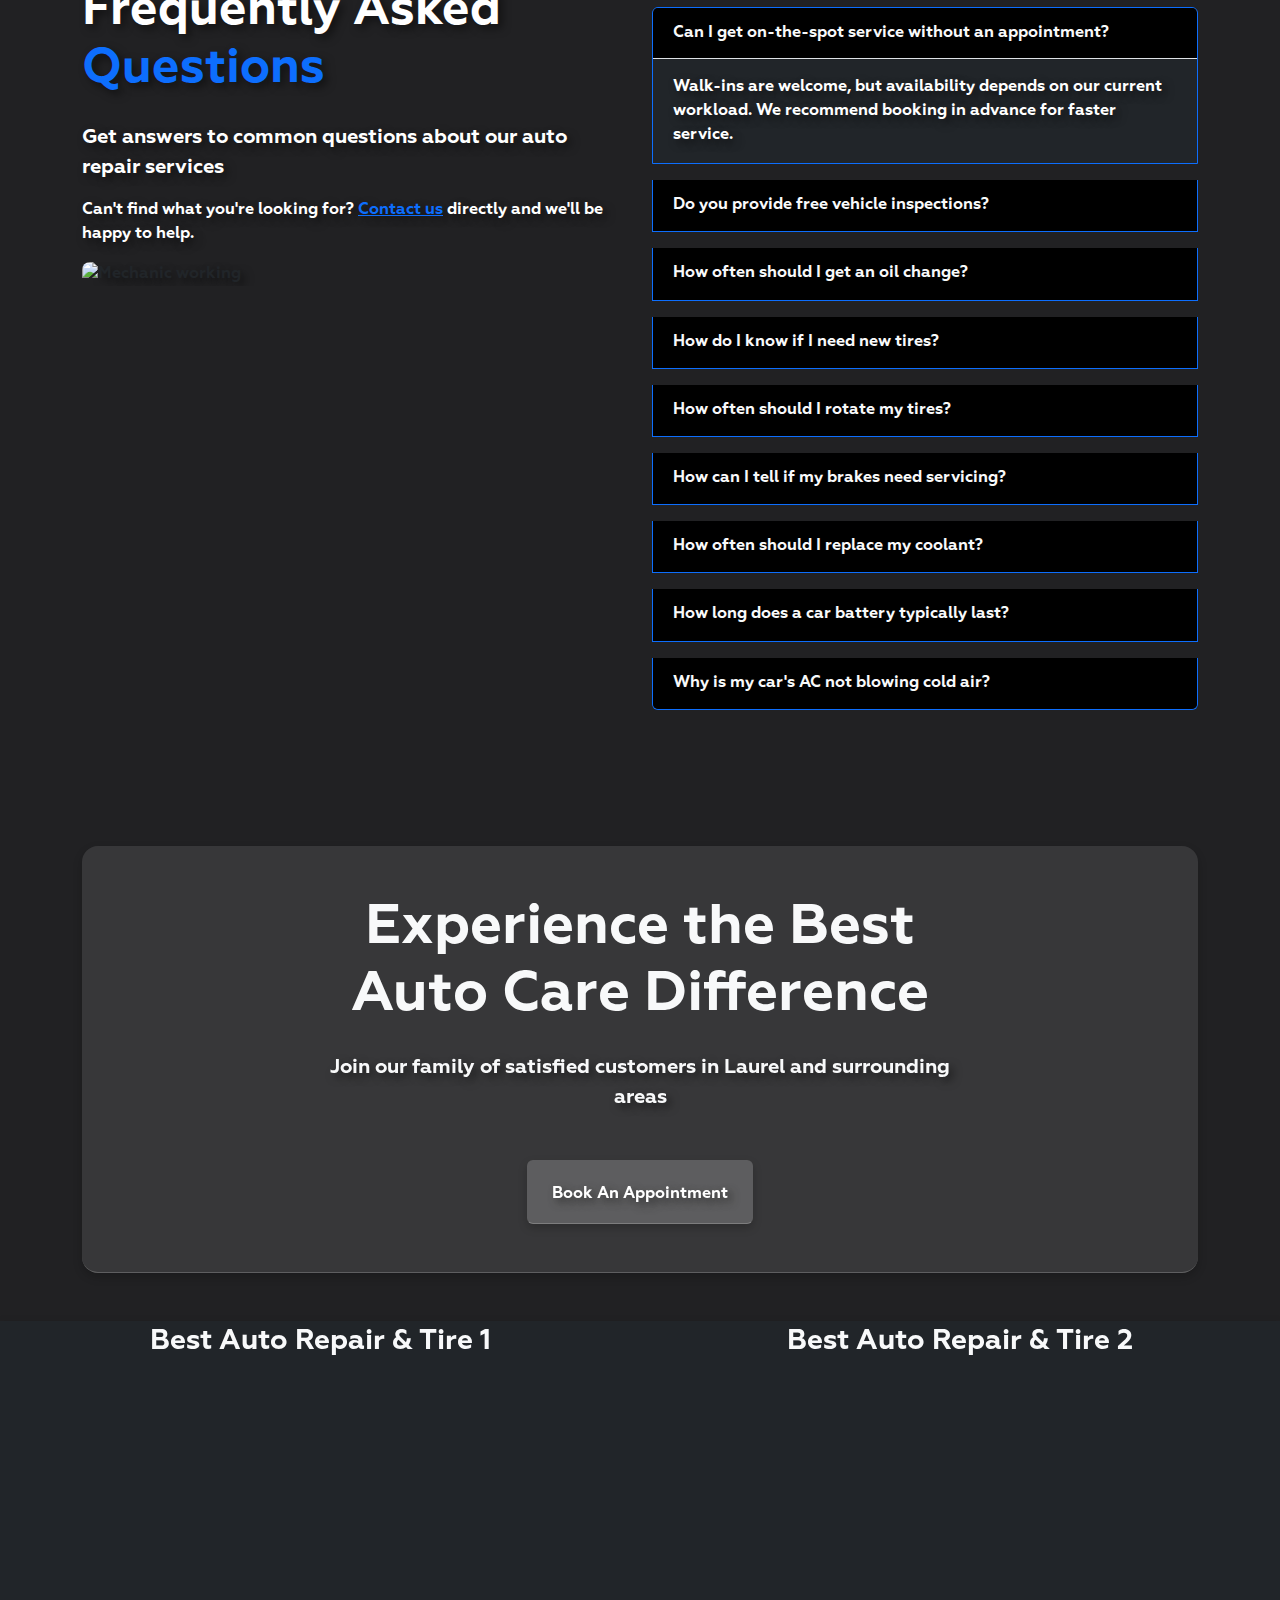
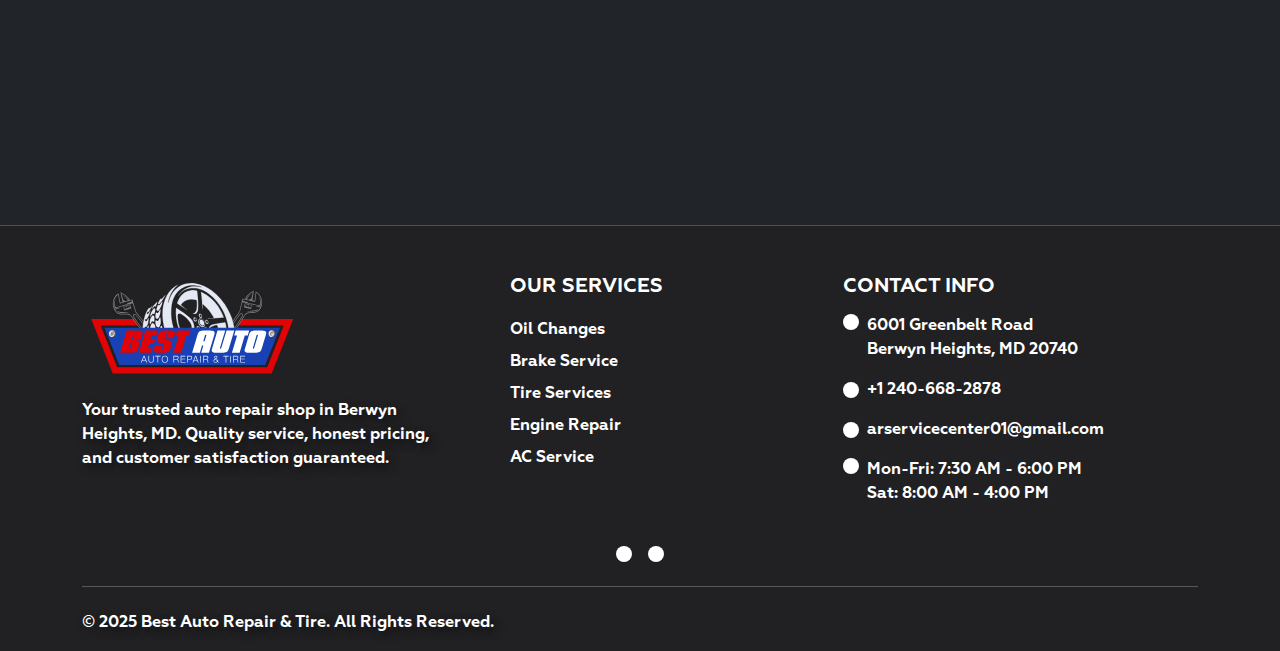
==== commit 2c0e1f69: "minor changes in faq and testimonial section" ====
--- a/index.html
+++ b/index.html
@@ -725,7 +725,7 @@
 
         <div class="row g-4 justify-content-center">
           <div class="col-md-6 col-lg-4">
-            <div class="card h-100 bg-black border-light">
+            <div class="card h-100 bg-black border-primary">
               <div class="card-body p-4">
                 <div class="mb-3 text-warning">
                   <i class="bi bi-star-fill"></i>
@@ -756,7 +756,7 @@
           </div>
 
           <div class="col-md-6 col-lg-4">
-            <div class="card h-100 bg-black border-light">
+            <div class="card h-100 bg-black border-primary">
               <div class="card-body p-4">
                 <div class="mb-3 text-warning">
                   <i class="bi bi-star-fill"></i>
@@ -787,7 +787,7 @@
           </div>
 
           <div class="col-md-6 col-lg-4">
-            <div class="card h-100 bg-black border-light">
+            <div class="card h-100 bg-black border-primary">
               <div class="card-body p-4">
                 <div class="mb-3 text-warning">
                   <i class="bi bi-star-fill"></i>
@@ -847,7 +847,7 @@
           <div class="col-lg-6 mt-lg-4">
             <div class="accordion" id="faqAccordion">
               <!-- Question 1 -->
-              <div class="accordion-item bg-dark border-light mb-3">
+              <div class="accordion-item bg-dark border-primary mb-3">
                 <h3 class="accordion-header">
                   <button
                     class="accordion-button bg-black text-light"
@@ -872,7 +872,7 @@
               </div>
 
               <!-- Question 2 -->
-              <div class="accordion-item bg-dark border-light mb-3">
+              <div class="accordion-item bg-dark border-primary mb-3">
                 <h3 class="accordion-header">
                   <button
                     class="accordion-button collapsed bg-black text-light"
@@ -897,7 +897,7 @@
               </div>
 
               <!-- Question 3 -->
-              <div class="accordion-item bg-dark border-light mb-3">
+              <div class="accordion-item bg-dark border-primary mb-3">
                 <h3 class="accordion-header">
                   <button
                     class="accordion-button collapsed bg-black text-light"
@@ -922,7 +922,7 @@
               </div>
 
               <!-- Question 4 -->
-              <div class="accordion-item bg-dark border-light mb-3">
+              <div class="accordion-item bg-dark border-primary mb-3">
                 <h3 class="accordion-header">
                   <button
                     class="accordion-button collapsed bg-black text-light"
@@ -947,7 +947,7 @@
               </div>
 
               <!-- Question 5 -->
-              <div class="accordion-item bg-dark border-light mb-3">
+              <div class="accordion-item bg-dark border-primary mb-3">
                 <h3 class="accordion-header">
                   <button
                     class="accordion-button collapsed bg-black text-light"
@@ -971,7 +971,7 @@
               </div>
 
               <!-- Question 6 -->
-              <div class="accordion-item bg-dark border-light mb-3">
+              <div class="accordion-item bg-dark border-primary mb-3">
                 <h3 class="accordion-header">
                   <button
                     class="accordion-button collapsed bg-black text-light"
@@ -995,7 +995,7 @@
               </div>
 
               <!-- Question 7 -->
-              <div class="accordion-item bg-dark border-light mb-3">
+              <div class="accordion-item bg-dark border-primary mb-3">
                 <h3 class="accordion-header">
                   <button
                     class="accordion-button collapsed bg-black text-light"
@@ -1019,7 +1019,7 @@
               </div>
 
               <!-- Question 8 -->
-              <div class="accordion-item bg-dark border-light mb-3">
+              <div class="accordion-item bg-dark border-primary mb-3">
                 <h3 class="accordion-header">
                   <button
                     class="accordion-button collapsed bg-black text-light"
@@ -1043,7 +1043,7 @@
               </div>
 
               <!-- Question 9 -->
-              <div class="accordion-item bg-dark border-light mb-3">
+              <div class="accordion-item bg-dark border-primary mb-3">
                 <h3 class="accordion-header">
                   <button
                     class="accordion-button collapsed bg-black text-light"
--- a/assets/css/main.css
+++ b/assets/css/main.css
@@ -36,6 +36,7 @@
 
 body {
     background:var(--color4) !important;
+    /* background-color: var(--color3) !important; */
     /* background:var(--gradient) !important; */
 }
 
@@ -67,7 +68,7 @@
     font-size: 1.2rem;
 }
 
-.contact-page>*:not(input, header, footer) {
+.contact-page> h1,p {
     text-shadow: var(--text-shadow) !important;
 }
 
